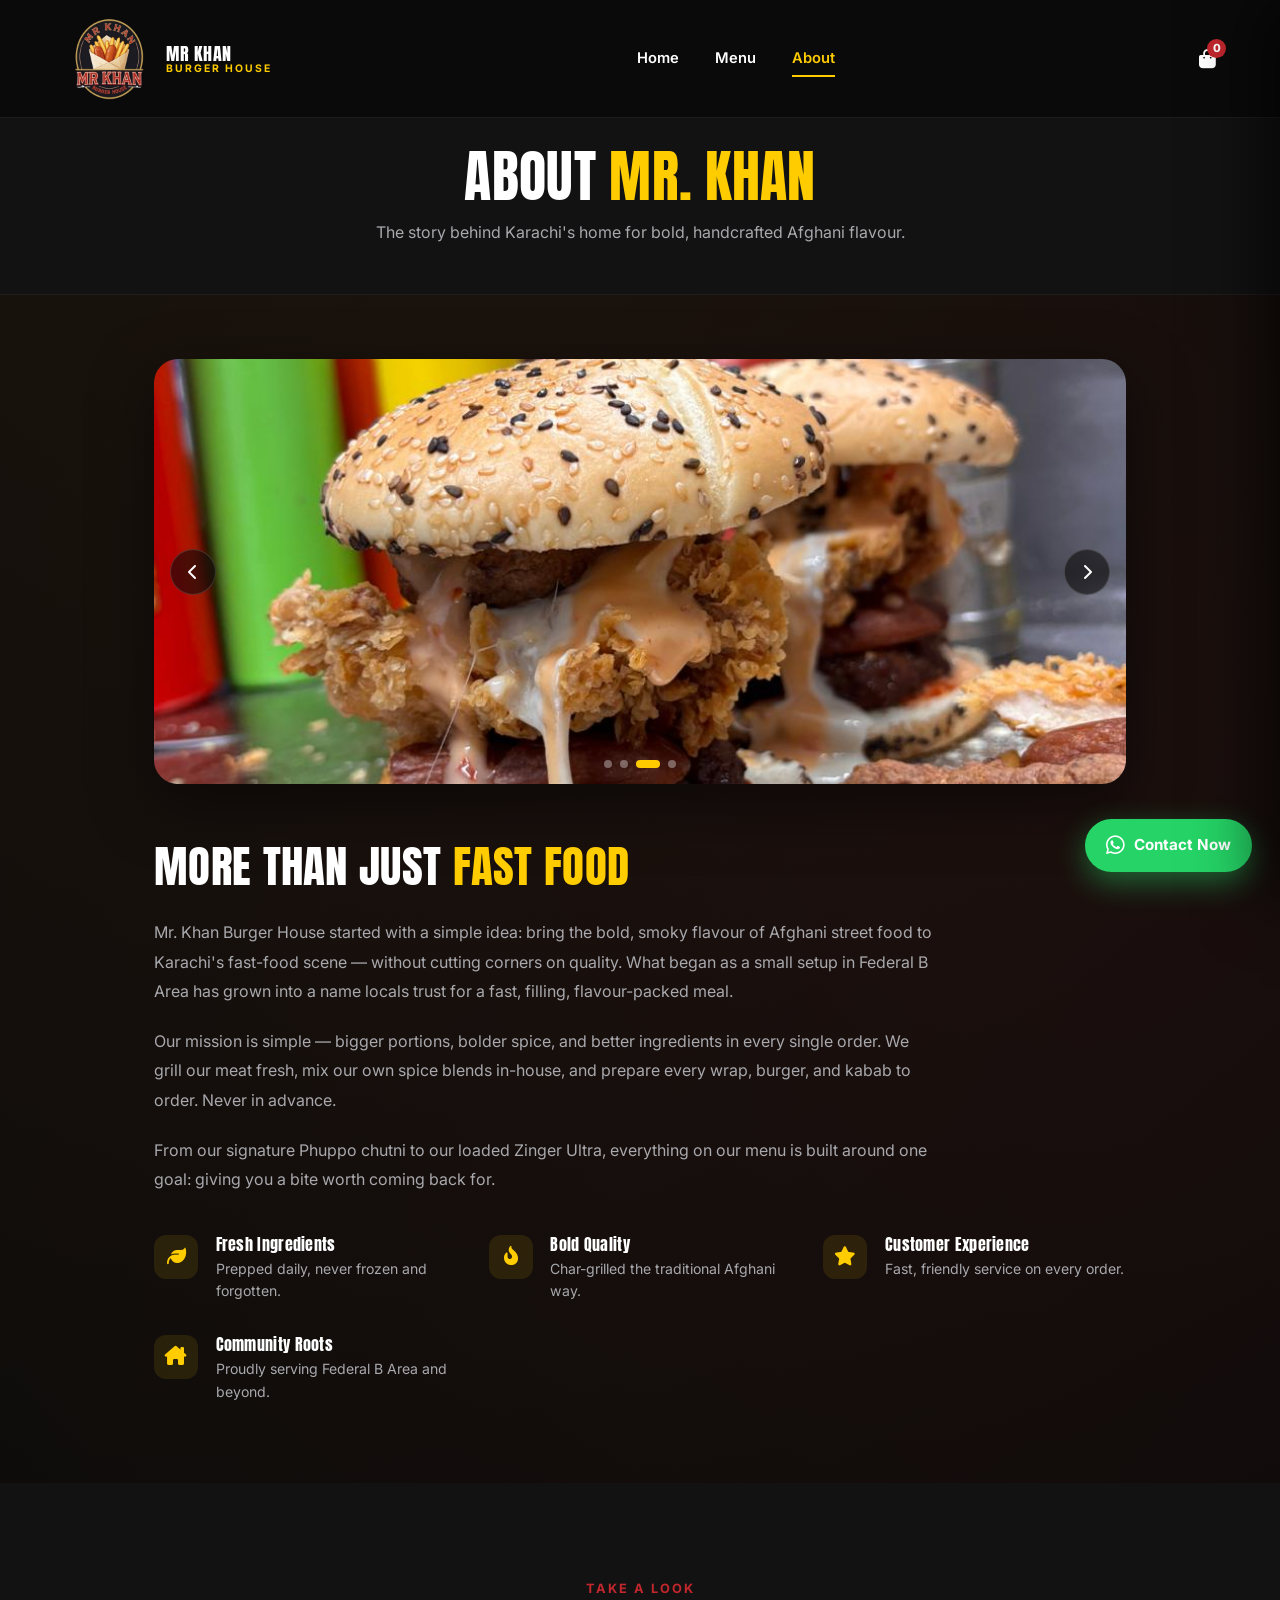
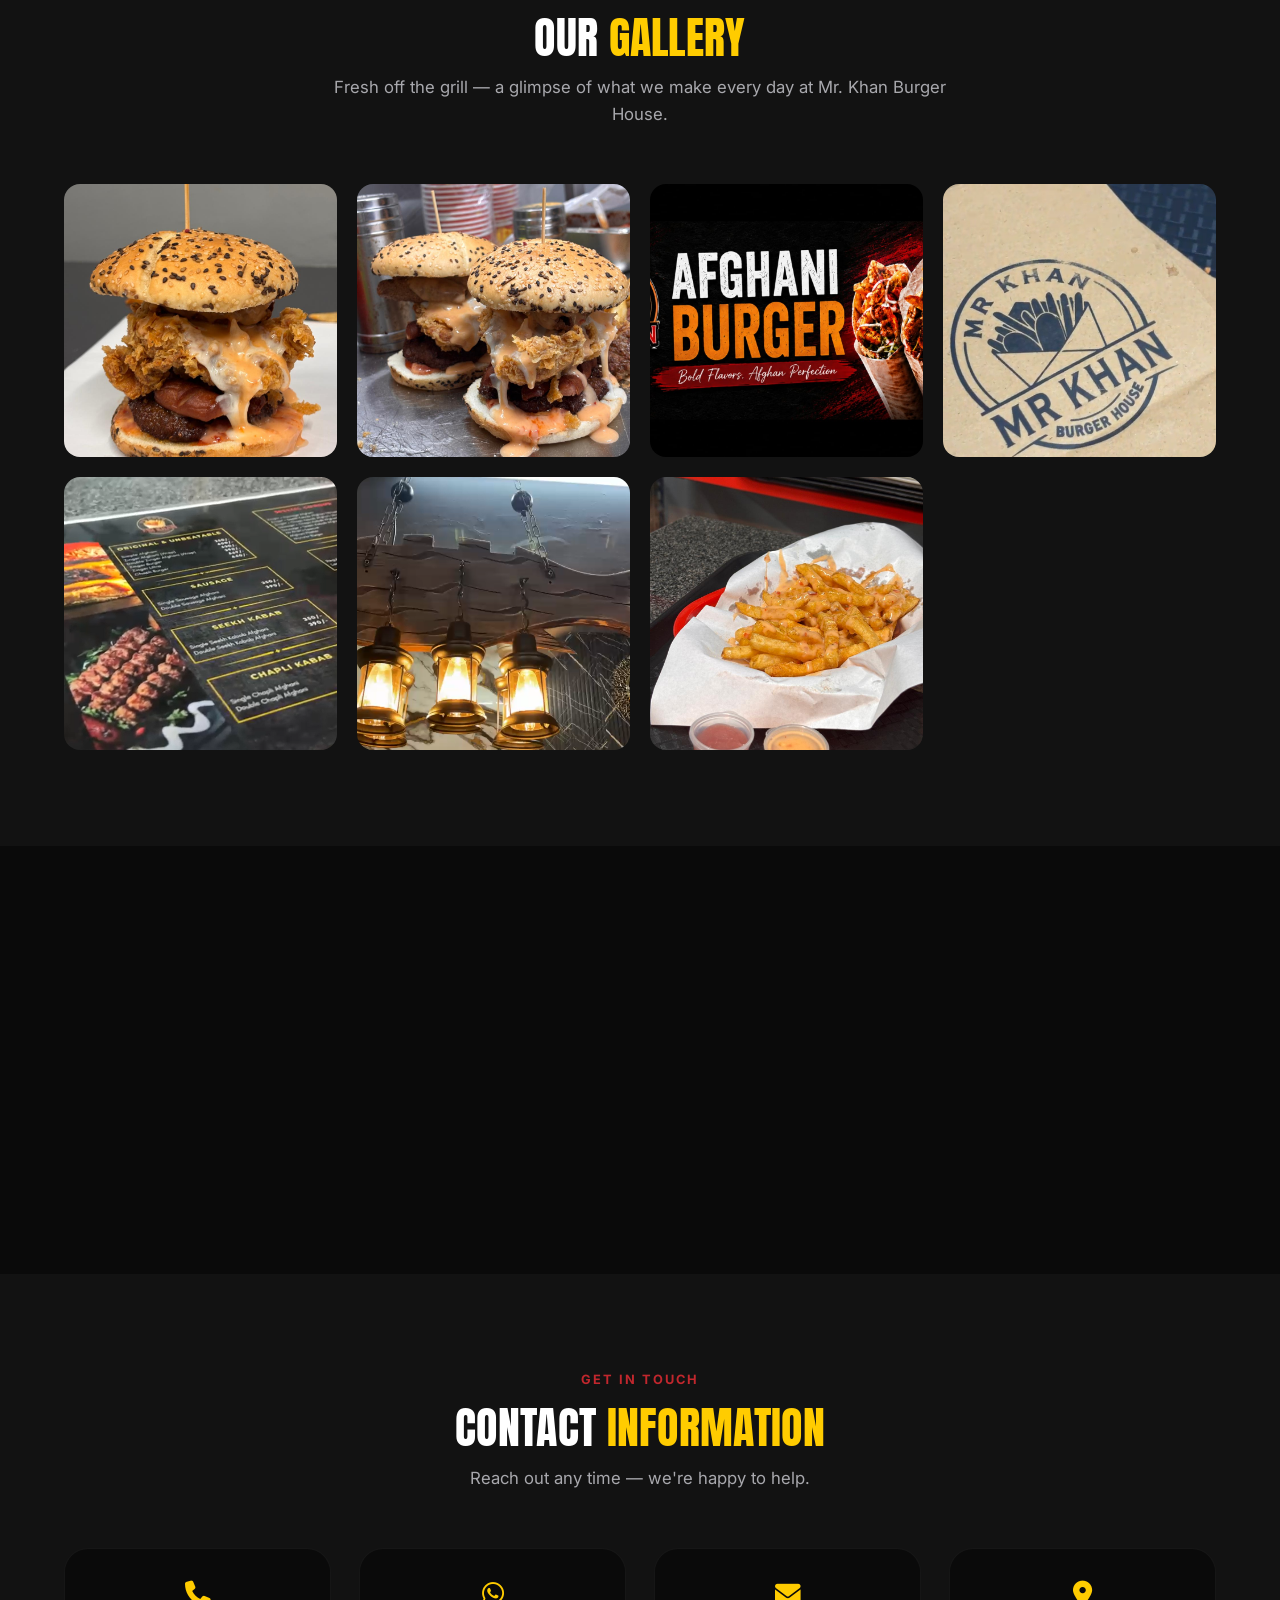
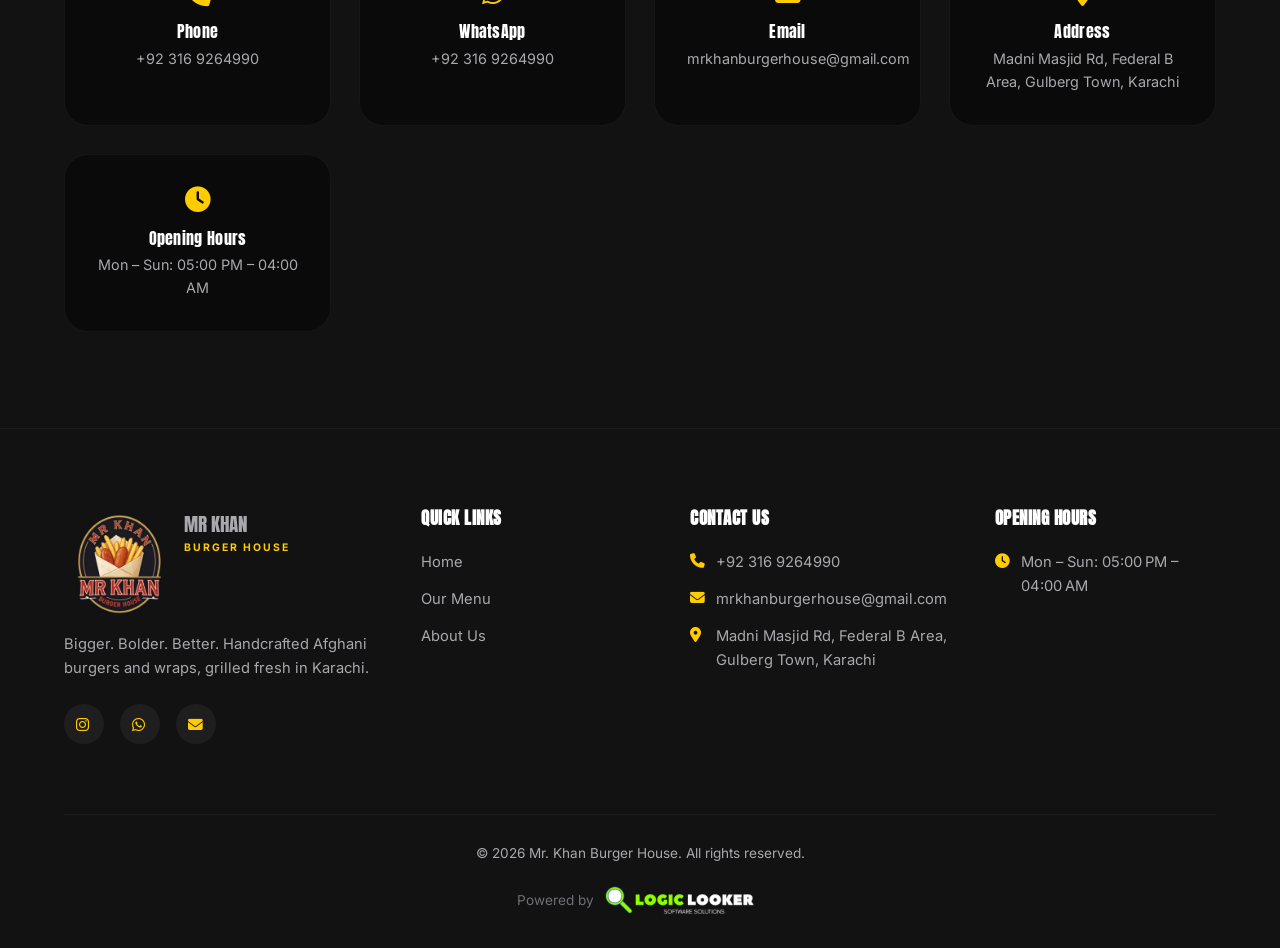
==== about.html @ 72c1619b "Add all project files" ====
<!DOCTYPE html>
<html lang="en">
<head>
<meta charset="UTF-8">
<meta name="viewport" content="width=device-width, initial-scale=1.0">
<title>About Us | Mr. Khan Burger House — Our Story, Karachi</title>
<meta name="description" content="Learn the story behind Mr. Khan Burger House in Federal B Area, Karachi — our mission, our commitment to fresh ingredients, and our approach to customer experience.">
<meta name="keywords" content="Mr Khan Burger House about, Karachi burger restaurant story, Federal B Area burger house, Afghani grill Karachi">
<link rel="canonical" href="https://mrkhanburgerhouse.com/about.html">

<meta property="og:type" content="website">
<meta property="og:title" content="About Us | Mr. Khan Burger House">
<meta property="og:description" content="Our story, our mission, and our commitment to fresh, bold Afghani flavour in Karachi.">
<meta property="og:image" content="https://mrkhanburgerhouse.com/assets/logos/mrkhan-logo.png">
<meta property="og:url" content="https://mrkhanburgerhouse.com/about.html">

<meta name="twitter:card" content="summary_large_image">
<meta name="twitter:title" content="About Us | Mr. Khan Burger House">
<meta name="twitter:description" content="Our story, our mission, and our commitment to fresh, bold Afghani flavour in Karachi.">
<meta name="twitter:image" content="https://mrkhanburgerhouse.com/assets/logos/mrkhan-logo.png">

<link rel="icon" type="image/png" href="assets/logos/mrkhan-logo.png">
<link rel="apple-touch-icon" href="assets/logos/mrkhan-logo.png">

<link rel="preconnect" href="https://fonts.googleapis.com">
<link href="https://fonts.googleapis.com/css2?family=Anton&family=Inter:wght@300;400;500;600;700;800;900&display=swap" rel="stylesheet">
<link rel="stylesheet" href="https://cdnjs.cloudflare.com/ajax/libs/font-awesome/6.4.0/css/all.min.css">
<link rel="stylesheet" href="res/mrkhan.css">

<script type="application/ld+json">
{
  "@context": "https://schema.org",
  "@type": "AboutPage",
  "name": "About Mr. Khan Burger House",
  "url": "https://mrkhanburgerhouse.com/about.html",
  "about": {
    "@type": "Restaurant",
    "name": "Mr. Khan Burger House",
    "telephone": "+92-316-9264990",
    "address": {
      "@type": "PostalAddress",
      "streetAddress": "Madni Masjid Rd, Federal B Area",
      "addressLocality": "Gulberg Town, Karachi",
      "addressCountry": "PK"
    }
  }
}
</script>
</head>
<body>
<a class="skip-link" href="#main">Skip to content</a>

<!-- ============================= Navigation ============================= -->
<nav id="navbar" aria-label="Primary">
  <a href="index.html" class="nav-brand">
    <img src="assets/logos/mrkhan-logo.png" alt="Mr. Khan Burger House logo">
    <span class="nav-brand-text">MR KHAN<span>BURGER HOUSE</span></span>
  </a>
  <div class="nav-links">
    <a href="index.html">Home</a>
    <a href="menu.html">Menu</a>
    <a href="about.html" class="active">About</a>
  </div>
  <div class="nav-actions">
    <button class="cart-btn" data-open-cart aria-label="View cart">
      <i class="fa-solid fa-bag-shopping" aria-hidden="true"></i>
      <span class="cart-count" id="cart-count">0</span>
    </button>
    <button class="mobile-toggle" aria-label="Open menu" aria-expanded="false">
      <i class="fa-solid fa-bars" aria-hidden="true"></i>
    </button>
  </div>
</nav>

<!-- Mobile Menu -->
<div class="mobile-overlay"></div>
<div class="mobile-menu" id="mobile-menu">
  <button class="mobile-menu-close" aria-label="Close menu"><i class="fa-solid fa-xmark"></i></button>
  <a href="index.html">Home</a>
  <a href="menu.html">Menu</a>
  <a href="about.html" class="active">About</a>
  <a href="https://wa.me/923169264990" target="_blank" rel="noopener">WhatsApp Us</a>
</div>

<main id="main">
  <!-- ============================= Page Hero ============================= -->
  <section class="page-hero">
    <h1 class="fade-up">About <span>Mr. Khan</span></h1>
    <p class="fade-up">The story behind Karachi's home for bold, handcrafted Afghani flavour.</p>
  </section>

  <!-- ============================= About Story ============================= -->
  <section class="about-story-new">

    <!-- Slideshow -->
    <div class="about-slideshow fade-up" id="about-slideshow">
      <div class="slideshow-track" id="slideshow-track">
        <div class="slide active">
          <img src="assets/slideshow/slide-1.jpeg" alt="Mr. Khan Burger House ambience" loading="eager">
        </div>
        <div class="slide">
          <img src="assets/slideshow/slide-2.jpeg" alt="Signature monster burger" loading="lazy">
        </div>

        <div class="slide">
          <img src="assets/slideshow/slide-4.jpeg" alt="Grilled burgers ready to serve" loading="lazy">
        </div>
        <div class="slide">
          <img src="assets/slideshow/fries.jpg" alt="Golden crispy fries" loading="lazy">
        </div>
      </div>
      <button class="slide-btn slide-prev" id="slide-prev" aria-label="Previous slide">
        <i class="fa-solid fa-chevron-left"></i>
      </button>
      <button class="slide-btn slide-next" id="slide-next" aria-label="Next slide">
        <i class="fa-solid fa-chevron-right"></i>
      </button>
      <div class="slide-dots" id="slide-dots">
        <button class="slide-dot active" data-index="0" aria-label="Slide 1"></button>
        <button class="slide-dot" data-index="1" aria-label="Slide 2"></button>
        <button class="slide-dot" data-index="2" aria-label="Slide 3"></button>
        <button class="slide-dot" data-index="3" aria-label="Slide 4"></button>
      </div>
    </div>

    <!-- Text content below slideshow -->
    <div class="about-content-below fade-up">
      <h2>More Than Just <span>Fast Food</span></h2>
      <p>Mr. Khan Burger House started with a simple idea: bring the bold, smoky flavour of Afghani street food to Karachi's fast-food scene — without cutting corners on quality. What began as a small setup in Federal B Area has grown into a name locals trust for a fast, filling, flavour-packed meal.</p>
      <p>Our mission is simple — bigger portions, bolder spice, and better ingredients in every single order. We grill our meat fresh, mix our own spice blends in-house, and prepare every wrap, burger, and kabab to order. Never in advance.</p>
      <p>From our signature Phuppo chutni to our loaded Zinger Ultra, everything on our menu is built around one goal: giving you a bite worth coming back for.</p>

      <div class="values-grid">
        <div class="value-item">
          <div class="value-icon"><i class="fa-solid fa-leaf" aria-hidden="true"></i></div>
          <div>
            <h4>Fresh Ingredients</h4>
            <p>Prepped daily, never frozen and forgotten.</p>
          </div>
        </div>
        <div class="value-item">
          <div class="value-icon"><i class="fa-solid fa-fire-flame-curved" aria-hidden="true"></i></div>
          <div>
            <h4>Bold Quality</h4>
            <p>Char-grilled the traditional Afghani way.</p>
          </div>
        </div>
        <div class="value-item">
          <div class="value-icon"><i class="fa-solid fa-star" aria-hidden="true"></i></div>
          <div>
            <h4>Customer Experience</h4>
            <p>Fast, friendly service on every order.</p>
          </div>
        </div>
        <div class="value-item">
          <div class="value-icon"><i class="fa-solid fa-house-chimney" aria-hidden="true"></i></div>
          <div>
            <h4>Community Roots</h4>
            <p>Proudly serving Federal B Area and beyond.</p>
          </div>
        </div>
      </div>
    </div>
  </section>

  <!-- ============================= Gallery ============================= -->
  <section class="gallery-section section" id="gallery">
    <div class="section-header fade-up">
      <span class="section-eyebrow">Take a Look</span>
      <h2>Our <span>Gallery</span></h2>
      <p>Fresh off the grill — a glimpse of what we make every day at Mr. Khan Burger House.</p>
    </div>
    <div class="gallery-grid fade-up">
      <div class="gallery-item">
        <img src="assets/gallery/one-monster-burger.jpeg" alt="Mr. Khan signature monster burger" loading="lazy">
        <div class="gallery-overlay"><span>Monster Burger</span></div>
      </div>

      <div class="gallery-item">
        <img src="assets/gallery/2-two-monster-burger.jpeg" alt="Grilled burgers fresh off the flame" loading="lazy">
        <div class="gallery-overlay"><span>Fresh Off the Grill</span></div>
      </div>
      <div class="gallery-item">
        <img src="assets/gallery/bg.jpeg" alt="Mr. Khan Burger House restaurant" loading="lazy">
        <div class="gallery-overlay"><span>Our Place</span></div>
      </div>
      <div class="gallery-item">
        <img src="assets/gallery/feel/logo.png" alt="Mr. Khan Burger House logo" loading="lazy">
        <div class="gallery-overlay"><span>Our Logo</span></div>
      </div>
      <div class="gallery-item">
        <img src="assets/gallery/feel/menu.png" alt="Restaurant Menu" loading="lazy">
        <div class="gallery-overlay"><span>Menu</span></div>
      </div>
      <div class="gallery-item">
        <img src="assets/gallery/feel/fish.png" alt="Restaurant Decoration" loading="lazy">
        <div class="gallery-overlay"><span>Decoration</span></div>
      </div>
      <div class="gallery-item">
        <img src="assets/gallery/fries.jpg" alt="Golden Crispy Fries" loading="lazy">
        <div class="gallery-overlay"><span>Fries</span></div>
      </div>
    </div>
  </section>

  <!-- ============================= Map ============================= -->
  <section class="map-section">
    <iframe class="map-embed" title="Mr. Khan Burger House location on Google Maps"
      src="https://www.google.com/maps?q=Madni+Masjid+Rd,+Federal+B+Area,+Gulberg+Town,+Karachi,+Pakistan&output=embed"
      loading="lazy" referrerpolicy="no-referrer-when-downgrade"></iframe>
  </section>

  <!-- ============================= Contact Strip ============================= -->
  <section class="contact-strip section" id="contact-info">
    <div class="section-header fade-up">
      <span class="section-eyebrow">Get In Touch</span>
      <h2>Contact <span>Information</span></h2>
      <p>Reach out any time — we're happy to help.</p>
    </div>
    <div class="contact-grid fade-up">
      <a href="tel:+923169264990" class="contact-card">
        <i class="fa-solid fa-phone" aria-hidden="true"></i>
        <h4>Phone</h4>
        <p>+92 316 9264990</p>
      </a>
      <a href="https://wa.me/923169264990" target="_blank" rel="noopener" class="contact-card">
        <i class="fa-brands fa-whatsapp" aria-hidden="true"></i>
        <h4>WhatsApp</h4>
        <p>+92 316 9264990</p>
      </a>
      <a href="mailto:mrkhanburgerhouse@gmail.com" class="contact-card">
        <i class="fa-solid fa-envelope" aria-hidden="true"></i>
        <h4>Email</h4>
        <p>mrkhanburgerhouse@gmail.com</p>
      </a>
      <a href="https://maps.app.goo.gl/6B8CQmkVMCNz8GJJA" target="_blank" rel="noopener" class="contact-card">
        <i class="fa-solid fa-location-dot" aria-hidden="true"></i>
        <h4>Address</h4>
        <p>Madni Masjid Rd, Federal B Area, Gulberg Town, Karachi</p>
      </a>
      <div class="contact-card">
        <i class="fa-solid fa-clock" aria-hidden="true"></i>
        <h4>Opening Hours</h4>
        <p>Mon – Sun: 05:00 PM – 04:00 AM</p>
      </div>
    </div>
  </section>
</main>

<!-- ============================= Footer ============================= -->
<footer>
  <div class="footer-grid">
    <div class="footer-col">
      <a href="index.html" class="footer-brand">
        <img src="assets/logos/mrkhan-logo.png" alt="Mr. Khan Burger House logo">
        <span class="footer-brand-text">MR KHAN<span>BURGER HOUSE</span></span>
      </a>
      <p style="margin-bottom:1.25rem;">Bigger. Bolder. Better. Handcrafted Afghani burgers and wraps, grilled fresh in Karachi.</p>
      <div class="social-links">
        <a href="https://www.instagram.com/mrkhanburgerhouse/" target="_blank" rel="noopener" aria-label="Instagram"><i class="fa-brands fa-instagram" aria-hidden="true"></i></a>
        <a href="https://wa.me/923169264990" target="_blank" rel="noopener" aria-label="WhatsApp"><i class="fa-brands fa-whatsapp" aria-hidden="true"></i></a>
        <a href="mailto:mrkhanburgerhouse@gmail.com" aria-label="Email"><i class="fa-solid fa-envelope" aria-hidden="true"></i></a>
      </div>
    </div>
    <div class="footer-col">
      <h4>Quick Links</h4>
      <a href="index.html">Home</a>
      <a href="menu.html">Our Menu</a>
      <a href="about.html">About Us</a>
    </div>
    <div class="footer-col">
      <h4>Contact Us</h4>
      <a href="tel:+923169264990"><i class="fa-solid fa-phone" aria-hidden="true"></i> +92 316 9264990</a>
      <a href="mailto:mrkhanburgerhouse@gmail.com"><i class="fa-solid fa-envelope" aria-hidden="true"></i> mrkhanburgerhouse@gmail.com</a>
      <a href="https://maps.app.goo.gl/6B8CQmkVMCNz8GJJA" target="_blank" rel="noopener"><i class="fa-solid fa-location-dot" aria-hidden="true"></i> Madni Masjid Rd, Federal B Area, Gulberg Town, Karachi</a>
    </div>
    <div class="footer-col">
      <h4>Opening Hours</h4>
      <p><i class="fa-solid fa-clock" aria-hidden="true"></i> Mon – Sun: 05:00 PM – 04:00 AM</p>
    </div>
  </div>
  <div class="footer-bottom">
    <p>&copy; 2026 Mr. Khan Burger House. All rights reserved.</p>
    <a href="https://logiclooker.com" target="_blank" rel="noopener" class="footer-powered">
      Powered by <img src="assets/logos/logo.png" alt="VisionXSystems logo">
    </a>
  </div>
</footer>

<!-- Floating WhatsApp Button -->
<a href="https://wa.me/923169264990" target="_blank" rel="noopener" class="whatsapp-float" aria-label="Contact us on WhatsApp">
  <i class="fa-brands fa-whatsapp" aria-hidden="true"></i> <span>Contact Now</span>
</a>

<!-- Toast Container -->
<div class="toast-container" id="toast-container"></div>

<!-- ============================= Cart Sidebar ============================= -->
<div class="cart-overlay" id="cart-overlay" data-cart-overlay></div>
<div class="cart-sidebar" id="cart-sidebar" role="dialog" aria-label="Shopping cart">
  <div class="cart-header">
    <h2><i class="fa-solid fa-bag-shopping" aria-hidden="true"></i> Your Cart</h2>
    <button class="cart-close" data-close-cart aria-label="Close cart"><i class="fa-solid fa-xmark"></i></button>
  </div>
  <div class="cart-items" id="cart-items-list">
    <div class="cart-empty">
      <i class="fa-solid fa-bag-shopping" aria-hidden="true"></i>
      <p>Your cart is empty</p>
      <p style="font-size:0.85rem;">Add items from the menu to get started.</p>
      <a href="menu.html" class="btn btn-primary btn-sm" style="margin-top:0.5rem;">Browse Menu</a>
    </div>
  </div>
  <div class="cart-footer" id="cart-footer" style="display:none;">
    <div class="cart-subtotal">
      <span>Subtotal</span>
      <span class="total-price" id="cart-total">Rs 0</span>
    </div>
    <button class="checkout-btn" data-open-checkout>
      <i class="fa-solid fa-lock" aria-hidden="true"></i> Proceed to Checkout
    </button>
    <button class="clear-cart" data-clear-cart>Clear Cart</button>
  </div>
</div>

<!-- ============================= Checkout Modal ============================= -->
<div class="checkout-overlay" id="checkout-overlay">
  <div class="checkout-modal" id="checkout-modal" role="dialog" aria-label="Checkout">
    <div id="checkout-form-view">
      <div class="checkout-modal-header">
        <h2><i class="fa-solid fa-receipt" aria-hidden="true"></i> Complete Your Order</h2>
        <button class="modal-close" data-close-checkout aria-label="Close"><i class="fa-solid fa-xmark"></i></button>
      </div>
      <div class="checkout-body">
        <p class="checkout-section-title"><i class="fa-solid fa-bag-shopping" aria-hidden="true"></i> Order Summary</p>
        <div class="order-summary-box" id="checkout-summary-items"></div>

        <p class="checkout-section-title"><i class="fa-solid fa-location-dot" aria-hidden="true"></i> Delivery Details</p>
        <div class="form-row">
          <div class="form-group">
            <label for="co-name">Full Name *</label>
            <input type="text" id="co-name" placeholder="Ahmed Khan" autocomplete="name">
          </div>
          <div class="form-group">
            <label for="co-phone">Phone Number *</label>
            <input type="tel" id="co-phone" placeholder="+92 300 0000000" autocomplete="tel">
          </div>
        </div>
        <div class="form-group">
          <label for="co-address">Street Address *</label>
          <input type="text" id="co-address" placeholder="House #, Street, Area" autocomplete="street-address">
        </div>
        <div class="form-group">
          <label for="co-city">City</label>
          <input type="text" id="co-city" value="Karachi" disabled>
          <span class="field-hint">We currently deliver within Karachi only.</span>
        </div>
        <div class="form-group">
          <label for="co-notes">Delivery Notes (optional)</label>
          <textarea id="co-notes" placeholder="Special instructions, landmarks, gate code..."></textarea>
        </div>

        <p class="checkout-section-title"><i class="fa-solid fa-wallet" aria-hidden="true"></i> Payment Method</p>
        <div class="payment-note">
          <i class="fa-solid fa-money-bill-wave" aria-hidden="true"></i> Cash on Delivery — the only payment method available right now.
        </div>

        <button class="place-order-btn" style="margin-top:1.5rem;" data-place-order>
          <i class="fa-brands fa-whatsapp" aria-hidden="true"></i> Send Order via WhatsApp
        </button>
      </div>
    </div>

    <div class="confirm-screen" id="checkout-confirm-view">
      <div class="confirm-checkmark"><i class="fa-solid fa-check" aria-hidden="true"></i></div>
      <h2>Order Sent! 🎉</h2>
      <p>Your order details have been opened in WhatsApp.<br>Just hit send and we'll get it ready for you.</p>
      <div class="confirm-details" id="confirm-details-box"></div>
      <button class="done-btn btn btn-primary btn-block" id="checkout-done-btn">
        <i class="fa-solid fa-house" aria-hidden="true"></i> Back to Menu
      </button>
    </div>
  </div>
</div>

<!-- ============================= Lightbox ============================= -->
<div class="lightbox" id="lightbox" role="dialog" aria-label="Image viewer">
  <button class="lightbox-close" id="lightbox-close" aria-label="Close image viewer"><i class="fa-solid fa-xmark"></i></button>
  <button class="lightbox-prev" id="lightbox-prev" aria-label="Previous image"><i class="fa-solid fa-chevron-left"></i></button>
  <div>
    <img id="lightbox-img" src="" alt="">
    <p class="lightbox-caption" id="lightbox-caption"></p>
  </div>
  <button class="lightbox-next" id="lightbox-next" aria-label="Next image"><i class="fa-solid fa-chevron-right"></i></button>
</div>

<script src="res/mrkhan.js"></script>
</body>
</html>
---- res/mrkhan.css ----
/* =========================================================================
   MR. KHAN BURGER HOUSE — Stylesheet
   res/mrkhan.css
   Table of contents:
     1. CSS Variables & Reset
     2. Base / Typography
     3. Utility Classes
     4. Navigation
     5. Floating WhatsApp Button
     6. Hero
     7. Section Header / Buttons
     8. Speciality Cards
     9. Why Choose Us
     10. Testimonials Slider
     11. CTA Banner
     12. Menu Page (search, categories, food cards)
     13. Cart Sidebar
     14. Checkout Modal
     15. About Page (story, gallery, lightbox, map, contact)
     16. Footer
     17. Toast Notifications
     18. Animations
     19. Responsive
   ========================================================================= */

/* -------------------------------------------------------------------------
   1. CSS Variables & Reset
   ------------------------------------------------------------------------- */
:root {
  /* Brand palette — pulled from the Mr. Khan logo (black / gold / red) */
  --primary: #ffcc00;
  /* warm gold */
  --primary-hover: #e6b800;
  --accent: #c1272d;
  /* signature red */
  --accent-hover: #9f1f24;
  --whatsapp: #25D366;
  --whatsapp-hover: #1ebe5a;

  --bg: #0a0a0a;
  --surface: #121212;
  --surface-2: #171717;
  --surface-hover: #1e1e1e;
  --border: rgba(255, 255, 255, 0.08);
  --border-soft: rgba(255, 255, 255, 0.05);

  --text: #ffffff;
  --text-muted: #a8a8ad;
  --text-faint: #6f6f75;

  --radius-sm: 10px;
  --radius-md: 16px;
  --radius-lg: 24px;
  --radius-pill: 999px;

  --shadow-md: 0 20px 40px rgba(0, 0, 0, 0.45);
  --shadow-lg: 0 30px 70px rgba(0, 0, 0, 0.6);

  --ease: cubic-bezier(0.16, 1, 0.3, 1);
  --font-display: 'Anton', 'Inter', sans-serif;
  --font-body: 'Inter', system-ui, -apple-system, sans-serif;
}

* {
  margin: 0;
  padding: 0;
  box-sizing: border-box;
}

html {
  scroll-behavior: smooth;
}

body {
  font-family: var(--font-body);
  background-color: var(--bg);
  color: var(--text);
  line-height: 1.6;
  overflow-x: hidden;
  background-image:
    radial-gradient(circle at 15% 0%, rgba(240, 165, 44, 0.06), transparent 45%),
    radial-gradient(circle at 85% 20%, rgba(193, 39, 45, 0.07), transparent 40%);
}

img {
  max-width: 100%;
  display: block;
}

a {
  color: inherit;
}

button,
input,
select,
textarea {
  font-family: inherit;
}

:focus-visible {
  outline: 2px solid var(--primary);
  outline-offset: 3px;
}

/* -------------------------------------------------------------------------
   2. Base / Typography
   ------------------------------------------------------------------------- */
h1,
h2,
h3,
h4 {
  font-family: var(--font-display);
  font-weight: 400;
  letter-spacing: 0.3px;
  line-height: 1.15;
}

p {
  color: var(--text-muted);
}

.text-primary {
  color: var(--primary);
}

.text-accent {
  color: var(--accent);
}

/* -------------------------------------------------------------------------
   3. Utility Classes
   ------------------------------------------------------------------------- */
.container {
  max-width: 1280px;
  margin: 0 auto;
  padding: 0 5%;
}

.section {
  padding: 6rem 5%;
}

.section-tight {
  padding: 4rem 5%;
}

.visually-hidden {
  position: absolute;
  width: 1px;
  height: 1px;
  padding: 0;
  margin: -1px;
  overflow: hidden;
  clip: rect(0, 0, 0, 0);
  white-space: nowrap;
  border: 0;
}

.skip-link {
  position: absolute;
  left: -999px;
  top: 0;
  background: var(--primary);
  color: #000;
  padding: 0.75rem 1.25rem;
  z-index: 5000;
  border-radius: 0 0 10px 0;
  font-weight: 700;
}

.skip-link:focus {
  left: 0;
}

.fade-up {
  opacity: 0;
  transform: translateY(40px);
  transition: opacity 0.8s var(--ease), transform 0.8s var(--ease);
}

.fade-up.visible {
  opacity: 1;
  transform: translateY(0);
}

.btn {
  padding: 1rem 2rem;
  border-radius: var(--radius-pill);
  font-weight: 700;
  font-size: 1rem;
  cursor: pointer;
  border: none;
  transition: all 0.3s ease;
  text-decoration: none;
  display: inline-flex;
  align-items: center;
  justify-content: center;
  gap: 0.6rem;
}

.btn-primary {
  background: var(--primary);
  color: #0a0a0a;
}

.btn-primary:hover {
  background: var(--primary-hover);
  transform: translateY(-3px);
  box-shadow: 0 10px 25px rgba(255, 204, 0, 0.3);
}

.btn-accent {
  background: var(--accent);
  color: #fff;
}

.btn-accent:hover {
  background: var(--accent-hover);
  transform: translateY(-3px);
  box-shadow: 0 10px 25px rgba(193, 39, 45, 0.35);
}

.btn-outline {
  background: transparent;
  color: var(--text);
  border: 1px solid rgba(255, 255, 255, 0.2);
}

.btn-outline:hover {
  background: rgba(255, 255, 255, 0.1);
  border-color: var(--text);
}

.btn-whatsapp {
  background: var(--whatsapp);
  color: #fff;
}

.btn-whatsapp:hover {
  background: var(--whatsapp-hover);
  transform: translateY(-3px);
  box-shadow: 0 10px 25px rgba(37, 211, 102, 0.35);
}

.btn-block {
  width: 100%;
}

.btn-sm {
  padding: 0.65rem 1.3rem;
  font-size: 0.9rem;
}

/* -------------------------------------------------------------------------
   4. Navigation
   ------------------------------------------------------------------------- */
nav {
  position: fixed;
  top: 0;
  width: 100%;
  padding: 0.85rem 5%;
  display: flex;
  justify-content: space-between;
  align-items: center;
  background: rgba(10, 10, 10, 0.92);
  backdrop-filter: blur(12px);
  z-index: 1000;
  border-bottom: 1px solid var(--border);
  transition: all 0.3s ease;
}

.nav-brand {
  display: flex;
  align-items: center;
  gap: 0.75rem;
  text-decoration: none;
}

.nav-brand img {
  height: 90px;
  width: 90px;
  border-radius: 50%;
  object-fit: contain;
}

.nav-brand-text {
  font-family: var(--font-display);
  font-size: 1.15rem;
  letter-spacing: 0.5px;
  line-height: 1.1;
}

.nav-brand-text span {
  display: block;
  color: var(--primary);
  font-size: 0.65rem;
  letter-spacing: 2px;
  font-family: var(--font-body);
  font-weight: 700;
}

.nav-links {
  display: flex;
  gap: 2.25rem;
  align-items: center;
}

.nav-links a {
  color: var(--text);
  text-decoration: none;
  font-weight: 600;
  font-size: 0.92rem;
  transition: color 0.3s;
  position: relative;
  padding: 0.3rem 0;
}

.nav-links a::after {
  content: '';
  position: absolute;
  left: 0;
  bottom: -2px;
  width: 0;
  height: 2px;
  background: var(--primary);
  transition: width 0.3s var(--ease);
}

.nav-links a:hover {
  color: var(--primary);
}

.nav-links a:hover::after,
.nav-links a.active::after {
  width: 100%;
}

.nav-links a.active {
  color: var(--primary);
}

.nav-actions {
  display: flex;
  align-items: center;
  gap: 1.1rem;
}

.cart-btn {
  position: relative;
  background: transparent;
  border: none;
  color: var(--text);
  font-size: 1.2rem;
  cursor: pointer;
  transition: transform 0.2s;
}

.cart-btn:hover {
  transform: scale(1.1);
  color: var(--primary);
}

.cart-count {
  position: absolute;
  top: -8px;
  right: -10px;
  background: var(--accent);
  color: #fff;
  font-size: 0.7rem;
  font-weight: 800;
  width: 19px;
  height: 19px;
  border-radius: 50%;
  display: flex;
  justify-content: center;
  align-items: center;
  transition: transform 0.3s;
}

.mobile-toggle {
  display: none;
  background: transparent;
  border: none;
  color: var(--text);
  font-size: 1.4rem;
  cursor: pointer;
}

.mobile-menu {
  position: fixed;
  top: 0;
  right: 0;
  width: 78%;
  max-width: 320px;
  height: 100vh;
  background: #0d0d0d;
  border-left: 1px solid var(--border);
  z-index: 1500;
  transform: translateX(100%);
  transition: transform 0.4s var(--ease);
  padding: 6rem 2rem 2rem;
  display: flex;
  flex-direction: column;
  gap: 1.75rem;
}

.mobile-menu.open {
  transform: translateX(0);
}

.mobile-menu a {
  color: var(--text);
  text-decoration: none;
  font-size: 1.2rem;
  font-weight: 700;
  font-family: var(--font-display);
  letter-spacing: 0.5px;
}

.mobile-menu a.active {
  color: var(--primary);
}

.mobile-menu-close {
  position: absolute;
  top: 1.5rem;
  right: 1.5rem;
  background: rgba(255, 255, 255, 0.06);
  border: none;
  color: var(--text);
  width: 38px;
  height: 38px;
  border-radius: 50%;
  font-size: 1.1rem;
  cursor: pointer;
}

.mobile-overlay {
  position: fixed;
  inset: 0;
  background: rgba(0, 0, 0, 0.6);
  z-index: 1499;
  opacity: 0;
  pointer-events: none;
  transition: opacity 0.35s ease;
}

.mobile-overlay.open {
  opacity: 1;
  pointer-events: all;
}

/* -------------------------------------------------------------------------
   5. Floating WhatsApp Button
   ------------------------------------------------------------------------- */
.whatsapp-float {
  position: fixed;
  bottom: 1.75rem;
  right: 1.75rem;
  z-index: 1600;
  display: flex;
  align-items: center;
  gap: 0.6rem;
  background: var(--whatsapp);
  color: #fff;
  text-decoration: none;
  padding: 0.9rem 1.3rem;
  border-radius: var(--radius-pill);
  font-weight: 700;
  font-size: 0.95rem;
  box-shadow: 0 10px 30px rgba(37, 211, 102, 0.45);
  transition: transform 0.3s var(--ease), box-shadow 0.3s var(--ease), background 0.3s;
  animation: wa-pulse 2.6s ease-in-out infinite;
}

.whatsapp-float i {
  font-size: 1.35rem;
}

.whatsapp-float:hover {
  transform: translateY(-4px) scale(1.04);
  background: var(--whatsapp-hover);
  box-shadow: 0 16px 40px rgba(37, 211, 102, 0.55);
}

@keyframes wa-pulse {

  0%,
  100% {
    box-shadow: 0 10px 30px rgba(37, 211, 102, 0.45);
  }

  50% {
    box-shadow: 0 10px 30px rgba(37, 211, 102, 0.75), 0 0 0 8px rgba(37, 211, 102, 0.08);
  }
}

/* -------------------------------------------------------------------------
   6. Hero
   ------------------------------------------------------------------------- */
.hero {
  min-height: 100vh;
  display: flex;
  align-items: center;
  padding: 7rem 5% 3rem;
  gap: 4rem;
  position: relative;
  overflow: hidden;
}

.hero::before {
  content: '';
  position: absolute;
  top: -20%;
  right: -10%;
  width: 60%;
  height: 140%;
  background: radial-gradient(circle, rgba(255, 204, 0, 0.08), transparent 65%);
  pointer-events: none;
  z-index: 1;
}

/* Hero background video */
.hero-video {
  position: absolute;
  inset: 0;
  width: 100%;
  height: 100%;
  object-fit: cover;
  z-index: 0;
  opacity: 1;
  /* filter: brightness(0.55) saturate(0.7); */
  pointer-events: none;
}

/* Dark overlay on top of the video */
.hero-video-overlay {
  position: absolute;
  inset: 0;
  background: linear-gradient(
    135deg,
    rgba(5, 5, 5, 0.82) 0%,
    rgba(10, 10, 10, 0.60) 50%,
    rgba(5, 5, 5, 0.75) 100%
  );
  z-index: 0;
  pointer-events: none;
}


.hero-eyebrow {
  display: inline-flex;
  align-items: center;
  gap: 0.5rem;
  background: rgba(255, 204, 0, 0.1);
  border: 1px solid rgba(255, 204, 0, 0.3);
  color: var(--primary);
  padding: 0.5rem 1.1rem;
  border-radius: var(--radius-pill);
  font-size: 0.8rem;
  font-weight: 700;
  letter-spacing: 1.5px;
  text-transform: uppercase;
  margin-bottom: 1.5rem;
}

.hero-content {
  flex: 1;
  position: relative;
  z-index: 1;
}

.hero-content h1 {
  font-size: clamp(2.8rem, 6vw, 5rem);
  line-height: 1.05;
  margin-bottom: 1.5rem;
  text-transform: uppercase;
}

.hero-content h1 span {
  color: var(--primary);
}

.hero-content h1 .accent-word {
  color: var(--accent);
}

.hero-content p {
  font-size: 1.15rem;
  color: var(--text-muted);
  margin-bottom: 2.5rem;
  max-width: 500px;
  line-height: 1.75;
}

.hero-ctas {
  display: flex;
  flex-wrap: wrap;
  gap: 1rem;
}

.hero-image {
  flex: 1;
  display: flex;
  justify-content: center;
  position: relative;
  z-index: 1;
}

.hero-image .img-frame {
  position: relative;
  width: 100%;
  max-width: 540px;
}

.hero-image img {
  width: 100%;
  aspect-ratio: 1/1;
  object-fit: cover;
  border-radius: 50%;
  border: 6px solid rgba(255, 204, 0, 0.15);
  filter: drop-shadow(0 30px 50px rgba(0, 0, 0, 0.8));
  animation: float 6s ease-in-out infinite;
}

.hero-badge {
  position: absolute;
  bottom: 6%;
  left: -6%;
  background: var(--accent);
  color: #fff;
  padding: 1rem 1.3rem;
  border-radius: var(--radius-md);
  box-shadow: var(--shadow-md);
  text-align: center;
  line-height: 1.1;
}

.hero-badge strong {
  display: block;
  font-family: var(--font-display);
  font-size: 1.5rem;
}

.hero-badge span {
  font-size: 0.7rem;
  text-transform: uppercase;
  letter-spacing: 1px;
  opacity: 0.85;
}

@keyframes float {
  0% {
    transform: translateY(0) rotate(0deg);
  }

  50% {
    transform: translateY(-22px) rotate(1.5deg);
  }

  100% {
    transform: translateY(0) rotate(0deg);
  }
}

/* -------------------------------------------------------------------------
   7. Section Header
   ------------------------------------------------------------------------- */
.section-header {
  text-align: center;
  margin-bottom: 3.5rem;
  max-width: 640px;
  margin-left: auto;
  margin-right: auto;
}

.section-eyebrow {
  color: var(--accent);
  font-weight: 700;
  letter-spacing: 2px;
  text-transform: uppercase;
  font-size: 0.8rem;
  display: block;
  margin-bottom: 0.75rem;
}

.section-header h2 {
  font-size: clamp(2rem, 4vw, 2.75rem);
  margin-bottom: 0.75rem;
  text-transform: uppercase;
}

.section-header h2 span {
  color: var(--primary);
}

.section-header p {
  font-size: 1.05rem;
}

/* -------------------------------------------------------------------------
   8. Speciality Cards
   ------------------------------------------------------------------------- */
.speciality {
  background: var(--surface);
}

.speciality-grid {
  display: grid;
  grid-template-columns: repeat(auto-fit, minmax(280px, 1fr));
  gap: 2rem;
}

.speciality-card {
  background: var(--bg);
  border-radius: var(--radius-lg);
  overflow: hidden;
  border: 1px solid var(--border-soft);
  transition: all 0.4s var(--ease);
}

.speciality-card:hover {
  transform: translateY(-10px);
  border-color: rgba(255, 204, 0, 0.3);
  box-shadow: var(--shadow-md);
}

.speciality-img {
  height: 220px;
  overflow: hidden;
}

.speciality-img img {
  width: 100%;
  height: 100%;
  object-fit: cover;
  transition: transform 0.7s var(--ease);
}

.speciality-card:hover .speciality-img img {
  transform: scale(1.1);
}

.speciality-body {
  padding: 1.5rem;
}

.speciality-body h3 {
  font-size: 1.2rem;
  margin-bottom: 0.5rem;
  text-transform: uppercase;
  letter-spacing: 0.3px;
}

.speciality-body p {
  font-size: 0.92rem;
}

/* -------------------------------------------------------------------------
   9. Why Choose Us
   ------------------------------------------------------------------------- */
.why-grid {
  display: grid;
  grid-template-columns: repeat(auto-fit, minmax(240px, 1fr));
  gap: 1.75rem;
}

.why-card {
  background: var(--surface);
  border: 1px solid var(--border-soft);
  border-radius: var(--radius-lg);
  padding: 2rem 1.75rem;
  text-align: center;
  transition: all 0.35s var(--ease);
}

.why-card:hover {
  transform: translateY(-6px);
  border-color: rgba(255, 204, 0, 0.3);
  background: var(--surface-hover);
}

.why-icon {
  width: 60px;
  height: 60px;
  margin: 0 auto 1.25rem;
  border-radius: 16px;
  background: rgba(255, 204, 0, 0.1);
  color: var(--primary);
  display: flex;
  align-items: center;
  justify-content: center;
  font-size: 1.5rem;
}

.why-card h4 {
  font-size: 1.05rem;
  margin-bottom: 0.5rem;
  text-transform: uppercase;
  letter-spacing: 0.3px;
}

.why-card p {
  font-size: 0.9rem;
}

/* -------------------------------------------------------------------------
   10. Testimonials Slider
   ------------------------------------------------------------------------- */
.testimonials {
  background: var(--surface);
  position: relative;
  overflow: hidden;
}

.testimonial-track-wrap {
  max-width: 800px;
  margin: 0 auto;
  position: relative;
}

.testimonial-track {
  display: flex;
  transition: transform 0.6s var(--ease);
}

.testimonial-slide {
  min-width: 100%;
  padding: 0 0.5rem;
}

.testimonial-card {
  background: var(--bg);
  border: 1px solid var(--border-soft);
  border-radius: var(--radius-lg);
  padding: 2.5rem;
  text-align: center;
}

.testimonial-stars {
  color: var(--primary);
  font-size: 1rem;
  margin-bottom: 1.25rem;
  letter-spacing: 3px;
}

.testimonial-quote {
  font-size: 1.15rem;
  line-height: 1.8;
  color: var(--text);
  margin-bottom: 1.75rem;
  font-style: italic;
}

.testimonial-person {
  display: flex;
  align-items: center;
  justify-content: center;
  gap: 0.9rem;
}

.testimonial-avatar {
  width: 48px;
  height: 48px;
  border-radius: 50%;
  background: var(--primary);
  color: #0a0a0a;
  display: flex;
  align-items: center;
  justify-content: center;
  font-family: var(--font-display);
  font-size: 1.1rem;
}

.testimonial-name {
  font-weight: 700;
  font-size: 0.95rem;
}

.testimonial-role {
  font-size: 0.82rem;
  color: var(--text-faint);
}

.testimonial-controls {
  display: flex;
  justify-content: center;
  align-items: center;
  gap: 1.5rem;
  margin-top: 2rem;
}

.testimonial-arrow {
  background: rgba(255, 255, 255, 0.05);
  border: 1px solid var(--border);
  color: var(--text);
  width: 42px;
  height: 42px;
  border-radius: 50%;
  cursor: pointer;
  display: flex;
  align-items: center;
  justify-content: center;
  transition: all 0.25s;
}

.testimonial-arrow:hover {
  background: var(--primary);
  color: #0a0a0a;
  border-color: var(--primary);
}

.testimonial-dots {
  display: flex;
  gap: 0.5rem;
}

.testimonial-dot {
  width: 8px;
  height: 8px;
  border-radius: 50%;
  background: rgba(255, 255, 255, 0.2);
  cursor: pointer;
  border: none;
  transition: all 0.3s;
}

.testimonial-dot.active {
  background: var(--primary);
  width: 24px;
  border-radius: 4px;
}

/* -------------------------------------------------------------------------
   11. CTA Banner
   ------------------------------------------------------------------------- */
.cta-banner {
  background-image: linear-gradient(rgba(0,0,0,0.8), rgba(0,0,0,0.8)), url('../assets/gallery/bg.jpeg');
  background-size: cover;
  background-position: center;
  background-repeat: no-repeat;
  padding: 5.5rem 5%;
  text-align: center;
  position: relative;
  overflow: hidden;
}

.cta-banner h2 {
  font-size: clamp(2.2rem, 5vw, 3.5rem);
  color: #fff;
  margin-bottom: 1rem;
  text-transform: uppercase;
}

.cta-banner p {
  color: rgba(255, 255, 255, 0.85);
  font-size: 1.15rem;
  margin-bottom: 2.25rem;
}

.cta-banner .btn-primary {
  background: #25d366;
  color: white;
}


/* -------------------------------------------------------------------------
   12. Menu Page
   ------------------------------------------------------------------------- */
.menu-hero {
  padding: 9rem 5% 3rem;
  text-align: center;
  background: var(--surface);
  border-bottom: 1px solid var(--border-soft);
}

.menu-hero h1 {
  font-size: clamp(2.4rem, 5vw, 3.5rem);
  text-transform: uppercase;
  margin-bottom: 0.75rem;
}

.menu-hero h1 span {
  color: var(--primary);
}

.menu-hero p {
  max-width: 560px;
  margin: 0 auto;
}

.menu-page {
  padding: 4rem 5% 6rem;
}

.search-bar {
  max-width: 480px;
  margin: 0 auto 2.5rem;
  position: relative;
}

.search-bar i {
  position: absolute;
  left: 1.4rem;
  top: 50%;
  transform: translateY(-50%);
  color: var(--text-faint);
}

.search-bar input {
  width: 100%;
  padding: 1.05rem 1.5rem 1.05rem 3rem;
  border-radius: var(--radius-pill);
  border: 1px solid var(--border);
  background: rgba(255, 255, 255, 0.03);
  color: var(--text);
  font-size: 1rem;
  outline: none;
  transition: all 0.3s ease;
}

.search-bar input:focus {
  border-color: var(--primary);
  background: rgba(0, 0, 0, 0.4);
  box-shadow: 0 0 0 4px rgba(255, 204, 0, 0.12);
}

.categories {
  display: flex;
  justify-content: center;
  gap: 0.75rem;
  flex-wrap: wrap;
  margin-bottom: 3.5rem;
}

.category-btn {
  background: rgba(255, 255, 255, 0.04);
  color: var(--text-muted);
  border: 1px solid var(--border);
  padding: 0.7rem 1.4rem;
  border-radius: var(--radius-pill);
  cursor: pointer;
  transition: all 0.3s;
  font-weight: 600;
  font-size: 0.9rem;
}

.category-btn:hover {
  background: rgba(255, 255, 255, 0.1);
  color: var(--text);
}

.category-btn.active {
  background: var(--primary);
  color: #0a0a0a;
  border-color: var(--primary);
}

.menu-grid {
  display: grid;
  grid-template-columns: repeat(auto-fill, minmax(290px, 1fr));
  gap: 2rem;
}

.no-results {
  text-align: center;
  grid-column: 1 / -1;
  padding: 3.5rem 1rem;
}

.no-results h3 {
  margin-bottom: 0.5rem;
}

.food-card {
  background: var(--surface);
  border-radius: var(--radius-lg);
  padding: 1.35rem;
  border: 1px solid var(--border-soft);
  transition: all 0.4s var(--ease);
  display: flex;
  flex-direction: column;
}

.food-card:hover {
  transform: translateY(-8px);
  border-color: rgba(255, 204, 0, 0.3);
  box-shadow: var(--shadow-md);
}

.food-image-container {
  width: 100%;
  height: 200px;
  border-radius: var(--radius-md);
  margin-bottom: 1.25rem;
  background: var(--surface-2);
  overflow: hidden;
  position: relative;
}

.food-image-container img {
  width: 100%;
  height: 100%;
  object-fit: cover;
  transition: transform 0.6s var(--ease);
}

.food-card:hover .food-image-container img {
  transform: scale(1.08);
}

.food-category-tag {
  position: absolute;
  top: 0.75rem;
  left: 0.75rem;
  background: rgba(10, 10, 10, 0.75);
  color: var(--primary);
  font-size: 0.7rem;
  font-weight: 700;
  text-transform: uppercase;
  letter-spacing: 0.5px;
  padding: 0.3rem 0.7rem;
  border-radius: var(--radius-pill);
  backdrop-filter: blur(4px);
}

.food-info {
  display: flex;
  flex-direction: column;
  flex-grow: 1;
}

.food-info h3 {
  font-size: 1.1rem;
  margin-bottom: 0.5rem;
  font-family: var(--font-body);
  font-weight: 700;
}

.food-info p {
  font-size: 0.87rem;
  line-height: 1.6;
  margin-bottom: 1.25rem;
  flex-grow: 1;
}

.card-footer {
  display: flex;
  justify-content: space-between;
  align-items: center;
  margin-top: auto;
  padding-top: 1rem;
  border-top: 1px solid var(--border-soft);
}

.price {
  font-size: 1.25rem;
  font-weight: 800;
  color: var(--primary);
}

.add-to-cart {
  background: var(--surface-hover);
  border: none;
  color: var(--text);
  padding: 0.6rem 1.15rem;
  border-radius: var(--radius-pill);
  display: flex;
  align-items: center;
  gap: 0.5rem;
  cursor: pointer;
  transition: all 0.3s;
  font-weight: 700;
  font-size: 0.85rem;
}

.food-card:hover .add-to-cart {
  background: var(--primary);
  color: #0a0a0a;
}

.add-to-cart:active {
  transform: scale(0.95);
}

/* -------------------------------------------------------------------------
   13. Cart Sidebar
   ------------------------------------------------------------------------- */
.cart-overlay {
  position: fixed;
  inset: 0;
  background: rgba(0, 0, 0, 0.6);
  backdrop-filter: blur(4px);
  z-index: 2000;
  opacity: 0;
  pointer-events: none;
  transition: opacity 0.35s ease;
}

.cart-overlay.open {
  opacity: 1;
  pointer-events: all;
}

.cart-sidebar {
  position: fixed;
  top: 0;
  right: 0;
  width: 420px;
  max-width: 100vw;
  height: 100vh;
  background: #0d0d0d;
  border-left: 1px solid var(--border);
  z-index: 2001;
  display: flex;
  flex-direction: column;
  transform: translateX(100%);
  transition: transform 0.4s var(--ease);
  box-shadow: -20px 0 60px rgba(0, 0, 0, 0.6);
}

.cart-sidebar.open {
  transform: translateX(0);
}

.cart-header {
  display: flex;
  align-items: center;
  justify-content: space-between;
  padding: 1.5rem 1.75rem;
  border-bottom: 1px solid var(--border-soft);
}

.cart-header h2 {
  font-family: var(--font-body);
  font-size: 1.2rem;
  font-weight: 800;
  display: flex;
  align-items: center;
  gap: 0.6rem;
}

.cart-header h2 span {
  color: var(--primary);
}

.cart-close {
  background: rgba(255, 255, 255, 0.06);
  border: none;
  color: var(--text);
  width: 36px;
  height: 36px;
  border-radius: 50%;
  cursor: pointer;
  font-size: 1.1rem;
  display: flex;
  align-items: center;
  justify-content: center;
  transition: all 0.2s;
}

.cart-close:hover {
  background: rgba(255, 204, 0, 0.15);
  color: var(--primary);
}

.cart-items {
  flex: 1;
  overflow-y: auto;
  padding: 1.25rem 1.75rem;
}

.cart-items::-webkit-scrollbar {
  width: 4px;
}

.cart-items::-webkit-scrollbar-thumb {
  background: rgba(255, 255, 255, 0.1);
  border-radius: 4px;
}

.cart-empty {
  display: flex;
  flex-direction: column;
  align-items: center;
  justify-content: center;
  height: 100%;
  gap: 1rem;
  color: var(--text-muted);
  text-align: center;
}

.cart-empty i {
  font-size: 3.2rem;
  color: rgba(255, 204, 0, 0.25);
}

.cart-item {
  display: flex;
  align-items: center;
  gap: 1rem;
  padding: 1rem 0;
  border-bottom: 1px solid var(--border-soft);
  animation: slideIn 0.3s ease;
}

@keyframes slideIn {
  from {
    opacity: 0;
    transform: translateX(20px);
  }

  to {
    opacity: 1;
    transform: translateX(0);
  }
}

.cart-item-img {
  width: 58px;
  height: 58px;
  border-radius: 12px;
  object-fit: cover;
  flex-shrink: 0;
  background: var(--surface);
}

.cart-item-info {
  flex: 1;
  min-width: 0;
}

.cart-item-name {
  font-weight: 700;
  font-size: 0.9rem;
  white-space: nowrap;
  overflow: hidden;
  text-overflow: ellipsis;
  margin-bottom: 0.25rem;
}

.cart-item-price {
  color: var(--primary);
  font-weight: 700;
  font-size: 0.88rem;
}

.cart-remove {
  background: none;
  border: none;
  color: var(--text-faint);
  font-size: 0.8rem;
  cursor: pointer;
  margin-top: 0.3rem;
}

.cart-remove:hover {
  color: var(--accent);
}

.cart-qty {
  display: flex;
  align-items: center;
  gap: 0.5rem;
  flex-shrink: 0;
}

.qty-btn {
  background: rgba(255, 255, 255, 0.07);
  border: none;
  color: var(--text);
  width: 26px;
  height: 26px;
  border-radius: 8px;
  cursor: pointer;
  font-size: 1rem;
  display: flex;
  align-items: center;
  justify-content: center;
  transition: all 0.2s;
}

.qty-btn:hover {
  background: var(--primary);
  color: #0a0a0a;
}

.qty-num {
  font-weight: 700;
  min-width: 18px;
  text-align: center;
  font-size: 0.9rem;
}

.cart-footer {
  padding: 1.5rem 1.75rem;
  border-top: 1px solid var(--border-soft);
  background: #0d0d0d;
}

.cart-subtotal {
  display: flex;
  justify-content: space-between;
  align-items: center;
  margin-bottom: 1.25rem;
}

.cart-subtotal span:first-child {
  color: var(--text-muted);
  font-size: 0.95rem;
}

.cart-subtotal .total-price {
  font-size: 1.4rem;
  font-weight: 900;
  color: var(--primary);
}

.checkout-btn {
  width: 100%;
  padding: 1rem;
  background: var(--primary);
  color: #0a0a0a;
  border: none;
  border-radius: var(--radius-pill);
  font-size: 1rem;
  font-weight: 800;
  cursor: pointer;
  display: flex;
  align-items: center;
  justify-content: center;
  gap: 0.6rem;
  transition: all 0.3s;
}

.checkout-btn:hover {
  background: var(--primary-hover);
  transform: translateY(-2px);
  box-shadow: 0 8px 25px rgba(255, 204, 0, 0.3);
}

.clear-cart {
  width: 100%;
  margin-top: 0.75rem;
  padding: 0.65rem;
  background: transparent;
  color: var(--text-muted);
  border: 1px solid var(--border);
  border-radius: var(--radius-pill);
  font-size: 0.85rem;
  cursor: pointer;
  transition: all 0.2s;
}

.clear-cart:hover {
  border-color: var(--accent);
  color: var(--accent);
}

/* -------------------------------------------------------------------------
   14. Checkout Modal
   ------------------------------------------------------------------------- */
.checkout-overlay {
  position: fixed;
  inset: 0;
  background: rgba(0, 0, 0, 0.75);
  backdrop-filter: blur(6px);
  z-index: 3000;
  display: flex;
  align-items: center;
  justify-content: center;
  padding: 1rem;
  opacity: 0;
  pointer-events: none;
  transition: opacity 0.3s ease;
}

.checkout-overlay.open {
  opacity: 1;
  pointer-events: all;
}

.checkout-modal {
  background: #111;
  border: 1px solid var(--border);
  border-radius: var(--radius-lg);
  width: 100%;
  max-width: 560px;
  max-height: 90vh;
  overflow-y: auto;
  box-shadow: var(--shadow-lg);
  transform: translateY(30px) scale(0.97);
  transition: transform 0.4s var(--ease);
  scrollbar-width: none;
}

.checkout-modal::-webkit-scrollbar {
  display: none;
}

.checkout-overlay.open .checkout-modal {
  transform: translateY(0) scale(1);
}

.checkout-modal-header {
  display: flex;
  align-items: center;
  justify-content: space-between;
  padding: 1.5rem 2rem;
  border-bottom: 1px solid var(--border-soft);
  position: sticky;
  top: 0;
  background: #111;
  z-index: 1;
  border-radius: var(--radius-lg) var(--radius-lg) 0 0;
}

.checkout-modal-header h2 {
  font-family: var(--font-body);
  font-size: 1.15rem;
  font-weight: 800;
  display: flex;
  align-items: center;
  gap: 0.6rem;
}

.checkout-modal-header h2 i {
  color: var(--primary);
}

.modal-close {
  background: rgba(255, 255, 255, 0.06);
  border: none;
  color: var(--text);
  width: 36px;
  height: 36px;
  border-radius: 50%;
  cursor: pointer;
  font-size: 1rem;
  display: flex;
  align-items: center;
  justify-content: center;
  transition: all 0.2s;
}

.modal-close:hover {
  background: rgba(255, 204, 0, 0.15);
  color: var(--primary);
}

.checkout-body {
  padding: 1.75rem 2rem;
}

.checkout-section-title {
  font-size: 0.78rem;
  font-weight: 700;
  text-transform: uppercase;
  letter-spacing: 1.5px;
  color: var(--primary);
  margin-bottom: 1.25rem;
  margin-top: 1.5rem;
}

.checkout-section-title:first-child {
  margin-top: 0;
}

.form-row {
  display: grid;
  grid-template-columns: 1fr 1fr;
  gap: 1rem;
}

.form-group {
  display: flex;
  flex-direction: column;
  gap: 0.4rem;
  margin-bottom: 1rem;
}

.form-group label {
  font-size: 0.8rem;
  font-weight: 600;
  color: var(--text-muted);
  letter-spacing: 0.3px;
}

.form-group input,
.form-group select,
.form-group textarea {
  background: rgba(255, 255, 255, 0.04);
  border: 1px solid var(--border);
  border-radius: 12px;
  padding: 0.85rem 1rem;
  color: var(--text);
  font-size: 0.95rem;
  outline: none;
  transition: all 0.25s;
  width: 100%;
}

.form-group input:focus,
.form-group select:focus,
.form-group textarea:focus {
  border-color: var(--primary);
  background: rgba(255, 204, 0, 0.05);
  box-shadow: 0 0 0 3px rgba(255, 204, 0, 0.1);
}

.form-group input::placeholder,
.form-group textarea::placeholder {
  color: rgba(255, 255, 255, 0.2);
}

.form-group select option {
  background: #1a1a1a;
  color: #fff;
}

.form-group textarea {
  resize: none;
  height: 80px;
}

.field-hint {
  font-size: 0.78rem;
  color: var(--text-faint);
  margin-top: 2px;
}

.order-summary-box {
  background: rgba(255, 255, 255, 0.03);
  border: 1px solid var(--border-soft);
  border-radius: 16px;
  padding: 1.25rem;
  margin-bottom: 1.5rem;
}

.summary-item {
  display: flex;
  justify-content: space-between;
  align-items: center;
  padding: 0.5rem 0;
  font-size: 0.9rem;
  color: var(--text-muted);
  border-bottom: 1px solid var(--border-soft);
}

.summary-item:last-child {
  border-bottom: none;
}

.summary-item .item-name {
  font-weight: 500;
  color: var(--text);
}

.summary-total {
  display: flex;
  justify-content: space-between;
  align-items: center;
  margin-top: 1rem;
  padding-top: 1rem;
  border-top: 1px solid var(--border);
  font-weight: 800;
}

.summary-total .total-label {
  font-size: 1rem;
}

.summary-total .total-amount {
  font-size: 1.3rem;
  color: var(--primary);
}

.place-order-btn {
  width: 100%;
  padding: 1.1rem;
  background: var(--whatsapp);
  color: #fff;
  border: none;
  border-radius: var(--radius-pill);
  font-size: 1.05rem;
  font-weight: 800;
  cursor: pointer;
  display: flex;
  align-items: center;
  justify-content: center;
  gap: 0.6rem;
  transition: all 0.3s;
  letter-spacing: 0.3px;
}

.place-order-btn:hover {
  background: var(--whatsapp-hover);
  transform: translateY(-2px);
  box-shadow: 0 10px 30px rgba(37, 211, 102, 0.35);
}

.input-error {
  border-color: var(--accent) !important;
  box-shadow: 0 0 0 3px rgba(193, 39, 45, 0.15) !important;
}

.payment-note {
  display: flex;
  align-items: center;
  gap: 0.6rem;
  background: rgba(255, 204, 0, 0.08);
  border: 1px solid rgba(255, 204, 0, 0.25);
  border-radius: 12px;
  padding: 0.85rem 1rem;
  font-size: 0.85rem;
  color: var(--primary);
}

/* -------------------------------------------------------------------------
   15. About Page
   ------------------------------------------------------------------------- */
.page-hero {
  padding: 9rem 5% 3rem;
  text-align: center;
  background: var(--surface);
  border-bottom: 1px solid var(--border-soft);
}

.page-hero h1 {
  font-size: clamp(2.4rem, 5vw, 3.5rem);
  text-transform: uppercase;
  margin-bottom: 0.75rem;
}

.page-hero h1 span {
  color: var(--primary);
}

.page-hero p {
  max-width: 600px;
  margin: 0 auto;
}

.about-story {
  display: flex;
  align-items: center;
  gap: 5rem;
  padding: 6rem 5%;
}

.about-image {
  flex: 1;
  border-radius: 30px;
  overflow: hidden;
  position: relative;
}

.about-image img {
  width: 100%;
  height: 100%;
  object-fit: cover;
  display: block;
  transition: transform 0.7s;
  aspect-ratio: 4/5;
}

.about-image:hover img {
  transform: scale(1.03);
}

/* ---- New stacked About layout with slideshow ---- */
.about-story-new {
  padding: 4rem 5% 5rem;
  max-width: 1100px;
  margin: 0 auto;
}

/* Slideshow */
.about-slideshow {
  position: relative;
  width: 100%;
  border-radius: var(--radius-lg);
  overflow: hidden;
  aspect-ratio: 16/7;
  background: var(--surface-2);
  margin-bottom: 3.5rem;
  box-shadow: 0 20px 60px rgba(0,0,0,0.5);
}

.slideshow-track {
  width: 100%;
  height: 100%;
  position: relative;
}

.slide {
  position: absolute;
  inset: 0;
  opacity: 0;
  transition: opacity 0.7s ease;
}

.slide.active {
  opacity: 1;
}

.slide img {
  width: 100%;
  height: 100%;
  object-fit: cover;
  display: block;
}

.slide-btn {
  position: absolute;
  top: 50%;
  transform: translateY(-50%);
  background: rgba(10,10,10,0.6);
  border: 1px solid rgba(255,255,255,0.15);
  color: #fff;
  width: 46px;
  height: 46px;
  border-radius: 50%;
  cursor: pointer;
  font-size: 1rem;
  display: flex;
  align-items: center;
  justify-content: center;
  z-index: 10;
  transition: all 0.25s;
  backdrop-filter: blur(4px);
}

.slide-btn:hover {
  background: var(--primary);
  color: #0a0a0a;
  border-color: var(--primary);
}

.slide-prev { left: 1rem; }
.slide-next { right: 1rem; }

.slide-dots {
  position: absolute;
  bottom: 1rem;
  left: 50%;
  transform: translateX(-50%);
  display: flex;
  gap: 0.5rem;
  z-index: 10;
}

.slide-dot {
  width: 8px;
  height: 8px;
  border-radius: 50%;
  background: rgba(255,255,255,0.35);
  border: none;
  cursor: pointer;
  transition: all 0.3s;
}

.slide-dot.active {
  background: var(--primary);
  width: 24px;
  border-radius: 4px;
}

/* Text below slideshow */
.about-content-below {
  text-align: left;
}

.about-content-below h2 {
  font-size: clamp(2rem, 4vw, 2.8rem);
  margin-bottom: 1.5rem;
  line-height: 1.2;
  text-transform: uppercase;
}

.about-content-below h2 span {
  color: var(--primary);
}

.about-content-below > p {
  margin-bottom: 1.25rem;
  line-height: 1.85;
  max-width: 780px;
}


.about-content {
  flex: 1.2;
}

.about-content h2 {
  font-size: 2.5rem;
  margin-bottom: 1.5rem;
  line-height: 1.2;
  text-transform: uppercase;
}

.about-content h2 span {
  color: var(--primary);
}

.about-content p {
  margin-bottom: 1.25rem;
  line-height: 1.85;
}

.values-grid {
  display: grid;
  grid-template-columns: repeat(auto-fit, minmax(220px, 1fr));
  gap: 2rem;
  margin-top: 2.5rem;
}

.value-item {
  display: flex;
  align-items: flex-start;
  gap: 1.1rem;
}

.value-icon {
  background: rgba(255, 204, 0, 0.1);
  color: var(--primary);
  width: 44px;
  height: 44px;
  border-radius: 12px;
  display: flex;
  justify-content: center;
  align-items: center;
  font-size: 1.2rem;
  flex-shrink: 0;
}

.value-item h4 {
  font-size: 1rem;
  margin-bottom: 0.3rem;
}

.value-item p {
  font-size: 0.88rem;
  margin-bottom: 0;
}

.gallery-section {
  background: var(--surface);
}

.gallery-grid {
  display: grid;
  grid-template-columns: repeat(auto-fit, minmax(240px, 1fr));
  gap: 1.25rem;
}

.gallery-item {
  position: relative;
  border-radius: var(--radius-md);
  overflow: hidden;
  aspect-ratio: 1/1;
  cursor: pointer;
}

.gallery-item img {
  width: 100%;
  height: 100%;
  object-fit: cover;
  transition: transform 0.5s var(--ease);
}

.gallery-item:hover img {
  transform: scale(1.12);
}

.gallery-overlay {
  position: absolute;
  inset: 0;
  background: linear-gradient(0deg, rgba(0, 0, 0, 0.7), transparent 55%);
  display: flex;
  align-items: flex-end;
  padding: 1rem;
  opacity: 0;
  transition: opacity 0.3s;
}

.gallery-item:hover .gallery-overlay {
  opacity: 1;
}

.gallery-overlay span {
  font-weight: 700;
  font-size: 0.9rem;
}

.lightbox {
  position: fixed;
  inset: 0;
  background: rgba(0, 0, 0, 0.92);
  z-index: 4000;
  display: flex;
  align-items: center;
  justify-content: center;
  opacity: 0;
  pointer-events: none;
  transition: opacity 0.3s ease;
  padding: 2rem;
}

.lightbox.open {
  opacity: 1;
  pointer-events: all;
}

.lightbox img {
  max-width: 90vw;
  max-height: 82vh;
  border-radius: var(--radius-md);
  box-shadow: var(--shadow-lg);
}

.lightbox-caption {
  text-align: center;
  margin-top: 1rem;
  color: var(--text-muted);
}

.lightbox-close,
.lightbox-prev,
.lightbox-next {
  position: absolute;
  background: rgba(255, 255, 255, 0.08);
  border: none;
  color: #fff;
  width: 46px;
  height: 46px;
  border-radius: 50%;
  cursor: pointer;
  font-size: 1.2rem;
  display: flex;
  align-items: center;
  justify-content: center;
  transition: all 0.25s;
}

.lightbox-close:hover,
.lightbox-prev:hover,
.lightbox-next:hover {
  background: var(--primary);
  color: #0a0a0a;
}

.lightbox-close {
  top: 1.75rem;
  right: 1.75rem;
}

.lightbox-prev {
  left: 1.75rem;
  top: 50%;
  transform: translateY(-50%);
}

.lightbox-next {
  right: 1.75rem;
  top: 50%;
  transform: translateY(-50%);
}

.map-section {
  padding: 0;
}

.map-embed {
  width: 100%;
  height: 420px;
  border: 0;
  filter: grayscale(0.3) contrast(1.1);
}

.contact-strip {
  background: var(--surface);
}

.contact-grid {
  display: grid;
  grid-template-columns: repeat(auto-fit, minmax(230px, 1fr));
  gap: 1.75rem;
}

.contact-card {
  background: var(--bg);
  border: 1px solid var(--border-soft);
  border-radius: var(--radius-lg);
  padding: 2rem;
  text-align: center;
  transition: all 0.3s var(--ease);
  text-decoration: none;
}

.contact-card:hover {
  transform: translateY(-6px);
  border-color: rgba(255, 204, 0, 0.3);
}

.contact-card i {
  font-size: 1.6rem;
  color: var(--primary);
  margin-bottom: 1rem;
}

.contact-card h4 {
  font-size: 1rem;
  margin-bottom: 0.4rem;
}

.contact-card p {
  font-size: 0.9rem;
  margin-bottom: 0;
}

/* -------------------------------------------------------------------------
   16. Footer
   ------------------------------------------------------------------------- */
footer {
  background: var(--surface);
  padding: 5rem 5% 0;
  border-top: 1px solid var(--border-soft);
}

.footer-grid {
  display: grid;
  grid-template-columns: 1.4fr 1fr 1fr 1fr;
  gap: 3rem;
  margin-bottom: 3.5rem;
}

.footer-brand {
  display: flex;
  align-items: center;
  gap: 0.75rem;
  margin-bottom: 1.2rem;
  text-decoration: none;
}

.footer-brand img {
  height: 110px;
  width: 110px;
  border-radius: 50%;
  object-fit: contain;
}

.footer-brand-text {
  font-family: var(--font-display);
  font-size: 1.2rem;
}

.footer-brand-text span {
  display: block;
  color: var(--primary);
  font-size: 0.65rem;
  letter-spacing: 2px;
  font-family: var(--font-body);
  font-weight: 700;
}

.footer-col h4 {
  font-size: 1.05rem;
  margin-bottom: 1.4rem;
  color: var(--text);
  font-weight: 700;
  text-transform: uppercase;
  letter-spacing: 0.5px;
}

.footer-col p,
.footer-col a {
  color: var(--text-muted);
  text-decoration: none;
  margin-bottom: 0.85rem;
  display: flex;
  align-items: flex-start;
  gap: 0.6rem;
  transition: color 0.3s;
  font-size: 0.92rem;
}

.footer-col a:hover {
  color: var(--primary);
}

.footer-col i {
  color: var(--primary);
  margin-top: 3px;
  width: 16px;
  flex-shrink: 0;
}

.social-links {
  display: flex;
  gap: 1rem;
  margin-top: 1.5rem;
}

.social-links a {
  background: rgba(255, 255, 255, 0.05);
  width: 40px;
  height: 40px;
  border-radius: 50%;
  display: flex;
  justify-content: center;
  align-items: center;
  color: var(--text);
  transition: all 0.3s;
}

.social-links a:hover {
  background: var(--primary);
  color: #0a0a0a;
  transform: translateY(-3px);
}

.footer-bottom {
  display: flex;
  flex-direction: column;
  align-items: center;
  justify-content: center;
  gap: 1rem;
  text-align: center;
  padding: 1.75rem 0;
  border-top: 1px solid var(--border-soft);
  color: var(--text-faint);
  font-size: 0.85rem;
}

.footer-powered {
  display: flex;
  align-items: center;
  justify-content: center;
  gap: 0.6rem;
  text-decoration: none;
  color: var(--text-faint);
  transition: color 0.3s;
}

.footer-powered:hover {
  color: var(--primary);
}

.footer-powered img {
  height: 40px;
  width: auto;
  max-width: 100%;
  object-fit: contain;
  opacity: 1;
}

/* -------------------------------------------------------------------------
   17. Toast Notifications
   ------------------------------------------------------------------------- */
.toast-container {
  position: fixed;
  bottom: 2rem;
  left: 2rem;
  display: flex;
  flex-direction: column;
  gap: 1rem;
  z-index: 9999;
}

.toast {
  background: rgba(17, 17, 17, 0.95);
  backdrop-filter: blur(10px);
  border: 1px solid var(--border);
  border-left: 4px solid var(--primary);
  color: var(--text);
  padding: 1rem 1.5rem;
  border-radius: 12px;
  box-shadow: var(--shadow-md);
  display: flex;
  align-items: center;
  gap: 1rem;
  transform: translateX(-120%);
  opacity: 0;
  transition: all 0.4s var(--ease);
  max-width: 320px;
}

.toast.show {
  transform: translateX(0);
  opacity: 1;
}

/* -------------------------------------------------------------------------
   18. Misc animations
   ------------------------------------------------------------------------- */
@keyframes popIn {
  from {
    transform: scale(0.5);
    opacity: 0;
  }

  to {
    transform: scale(1);
    opacity: 1;
  }
}

.confirm-checkmark {
  animation: popIn 0.5s var(--ease);
}

/* -------------------------------------------------------------------------
   19. Responsive
   ------------------------------------------------------------------------- */
@media (max-width: 992px) {
  .hero {
    flex-direction: column;
    text-align: center;
    padding-top: 8rem;
    gap: 2.5rem;
  }

  .hero-content p {
    margin: 0 auto 2rem;
  }

  .hero-ctas {
    justify-content: center;
  }

  .hero-badge {
    left: 3%;
  }

  .about-story {
    flex-direction: column;
    gap: 3rem;
  }

  .footer-grid {
    grid-template-columns: 1fr 1fr;
  }
}

@media (max-width: 768px) {
  .nav-links {
    display: none;
  }

  .mobile-toggle {
    display: block;
  }

  .hero-content h1 {
    font-size: 2.6rem;
  }

  .section,
  .menu-page {
    padding: 4rem 5%;
  }

  .categories {
    gap: 0.5rem;
  }

  .category-btn {
    padding: 0.6rem 1.15rem;
    font-size: 0.85rem;
  }

  .footer-grid {
    grid-template-columns: 1fr;
    gap: 2.5rem;
  }

  .footer-bottom {
    flex-direction: column;
    text-align: center;
  }

  .whatsapp-float span {
    display: none;
  }

  .whatsapp-float {
    padding: 0.9rem;
    border-radius: 50%;
  }

  .whatsapp-float i {
    font-size: 1.5rem;
  }

  .about-image img {
    aspect-ratio: 16/10;
  }

  .toast-container {
    left: 1rem;
    right: 1rem;
    bottom: 1rem;
  }

  .toast {
    max-width: 100%;
  }
}

@media (max-width: 480px) {
  .cart-sidebar {
    width: 100%;
  }

  .form-row {
    grid-template-columns: 1fr;
  }

  .hero-badge {
    position: static;
    margin-top: 1.25rem;
    display: inline-block;
  }
}

/* Respect reduced motion preference */
@media (prefers-reduced-motion: reduce) {

  *,
  *::before,
  *::after {
    animation-duration: 0.001ms !important;
    animation-iteration-count: 1 !important;
    transition-duration: 0.001ms !important;
  }
}
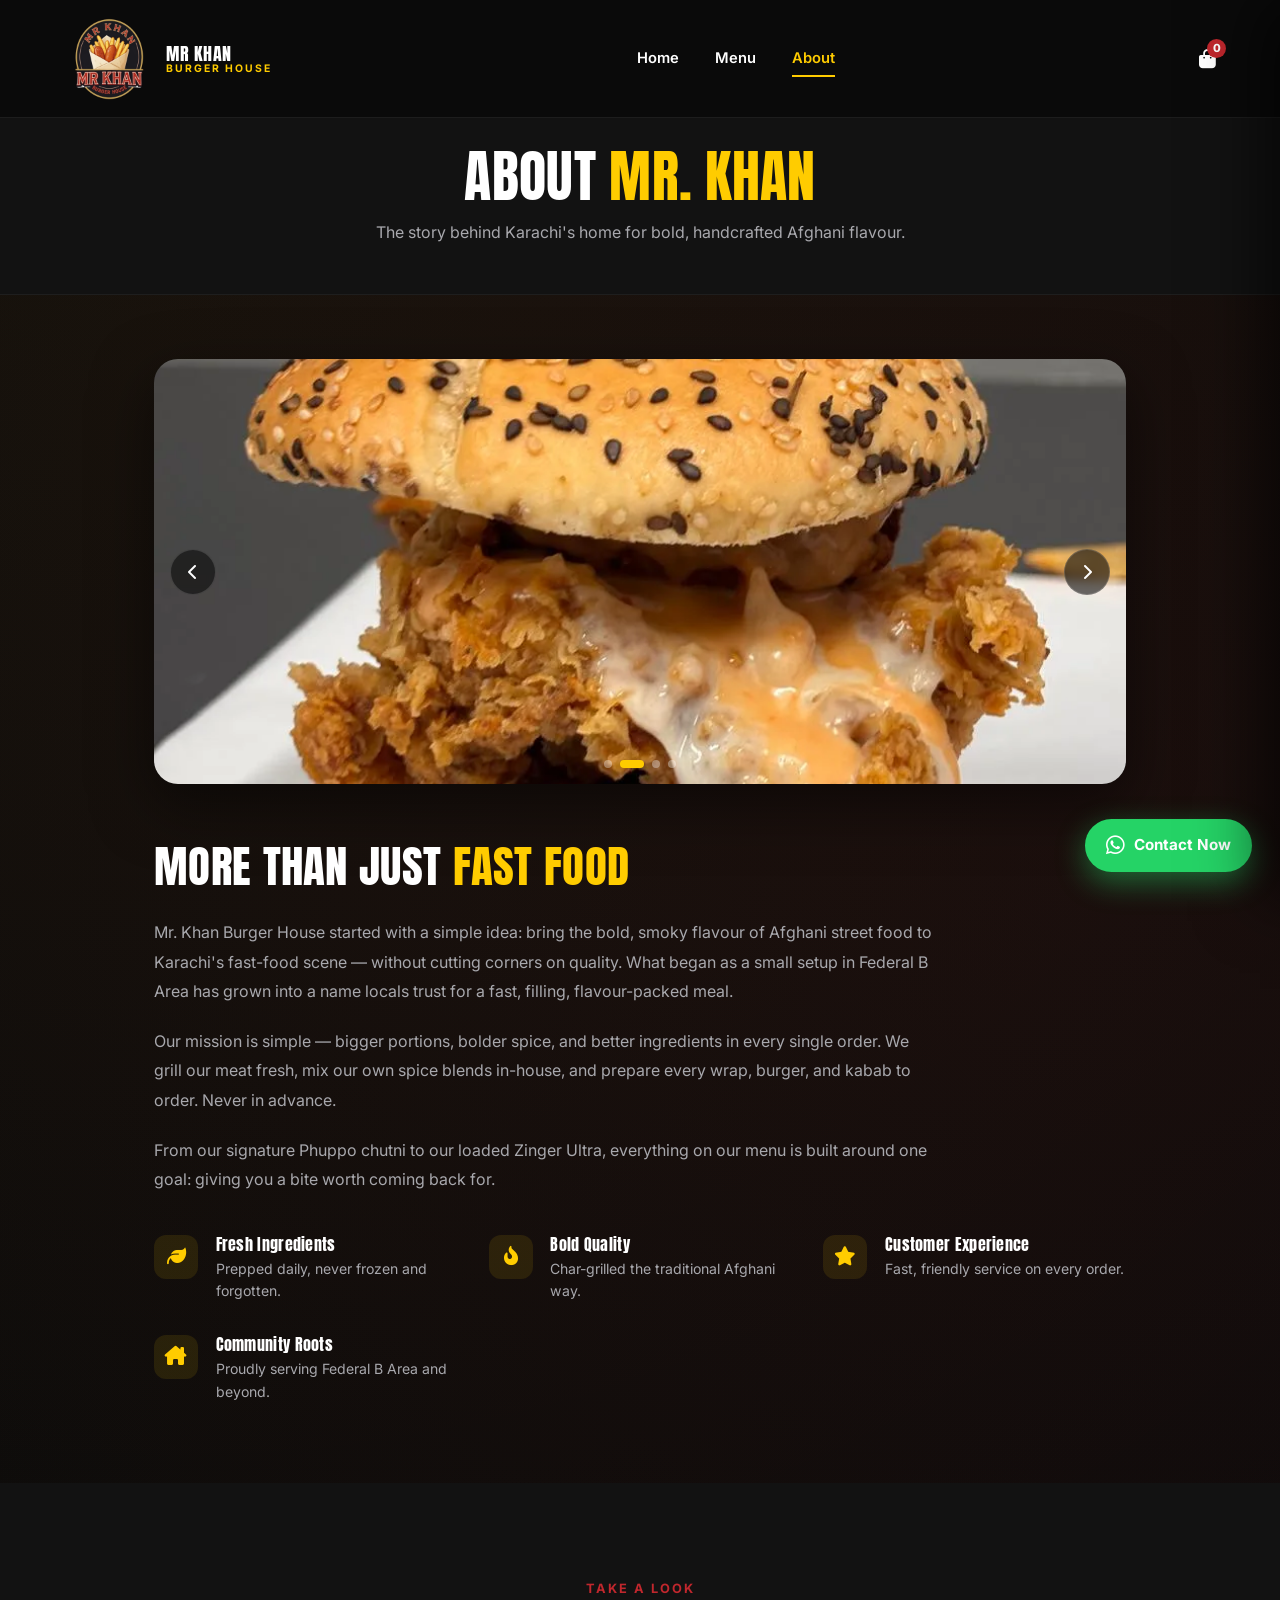
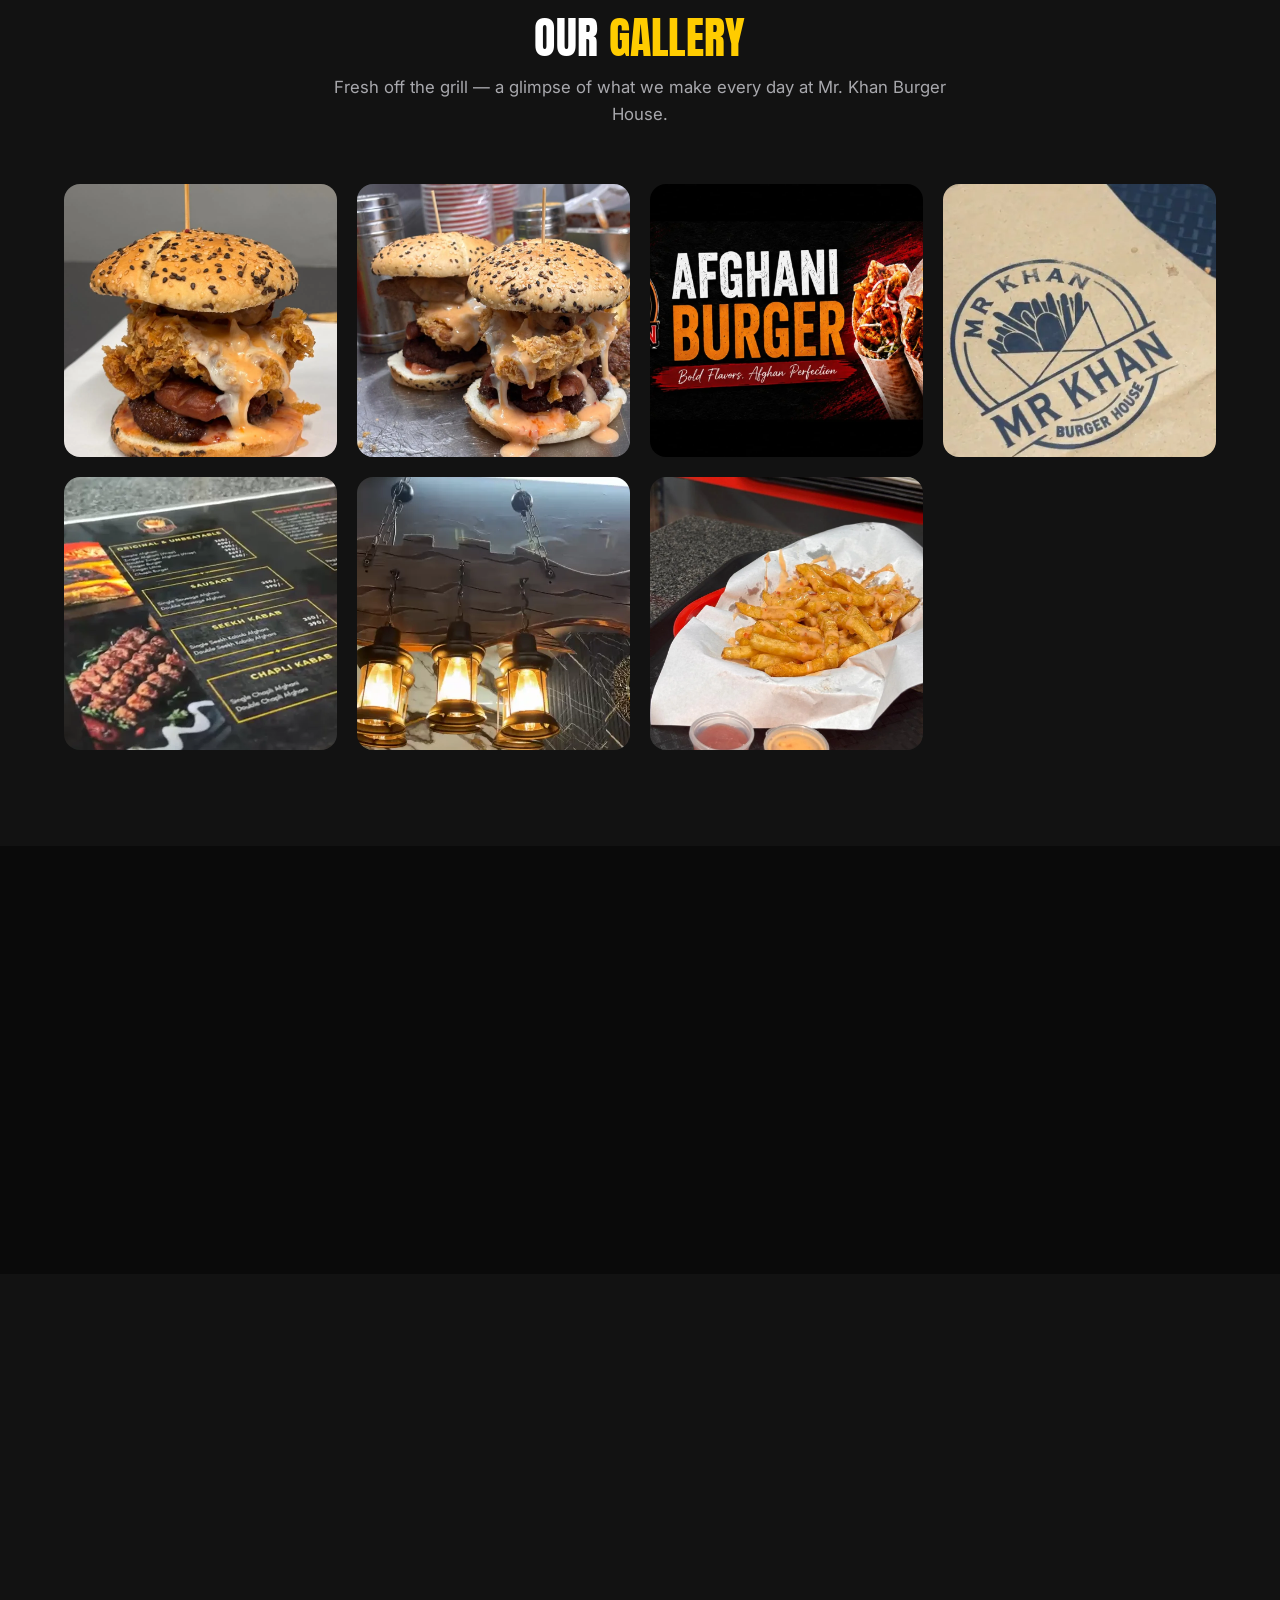
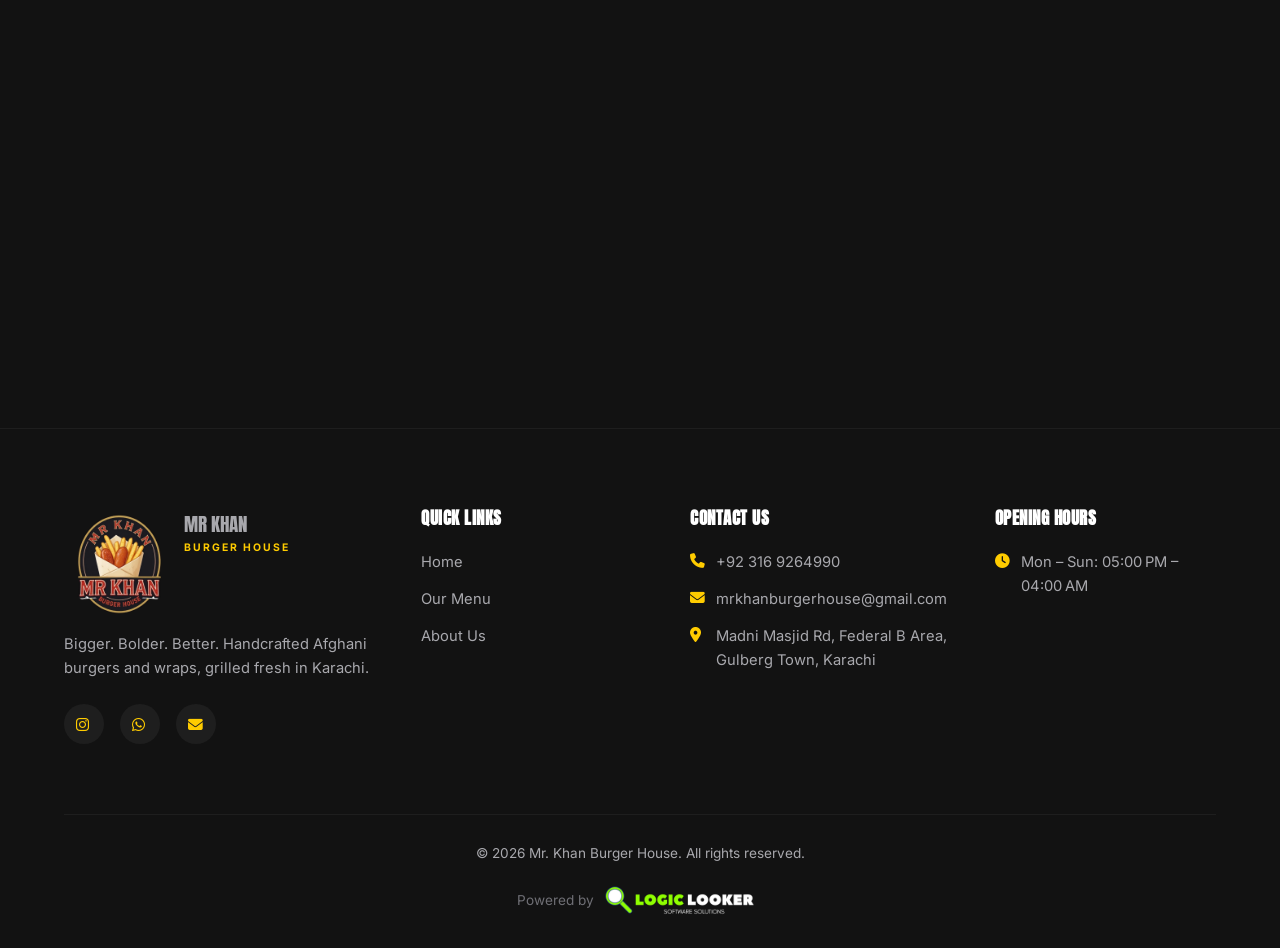
==== commit d6ba59c0: "final" ====
--- a/about.html
+++ b/about.html
@@ -11,16 +11,16 @@
 <meta property="og:type" content="website">
 <meta property="og:title" content="About Us | Mr. Khan Burger House">
 <meta property="og:description" content="Our story, our mission, and our commitment to fresh, bold Afghani flavour in Karachi.">
-<meta property="og:image" content="https://mrkhanburgerhouse.com/assets/logos/mrkhan-logo.png">
+<meta property="og:image" content="https://mrkhanburgerhouse.com/assets/logos/mrkhan-logo.webp">
 <meta property="og:url" content="https://mrkhanburgerhouse.com/about.html">
 
 <meta name="twitter:card" content="summary_large_image">
 <meta name="twitter:title" content="About Us | Mr. Khan Burger House">
 <meta name="twitter:description" content="Our story, our mission, and our commitment to fresh, bold Afghani flavour in Karachi.">
-<meta name="twitter:image" content="https://mrkhanburgerhouse.com/assets/logos/mrkhan-logo.png">
-
-<link rel="icon" type="image/png" href="assets/logos/mrkhan-logo.png">
-<link rel="apple-touch-icon" href="assets/logos/mrkhan-logo.png">
+<meta name="twitter:image" content="https://mrkhanburgerhouse.com/assets/logos/mrkhan-logo.webp">
+
+<link rel="icon" type="image/webp" href="assets/logos/mrkhan-logo.webp">
+<link rel="apple-touch-icon" href="assets/logos/mrkhan-logo.webp">
 
 <link rel="preconnect" href="https://fonts.googleapis.com">
 <link href="https://fonts.googleapis.com/css2?family=Anton&family=Inter:wght@300;400;500;600;700;800;900&display=swap" rel="stylesheet">
@@ -53,7 +53,7 @@
 <!-- ============================= Navigation ============================= -->
 <nav id="navbar" aria-label="Primary">
   <a href="index.html" class="nav-brand">
-    <img src="assets/logos/mrkhan-logo.png" alt="Mr. Khan Burger House logo">
+    <img src="assets/logos/mrkhan-logo.webp" alt="Mr. Khan Burger House logo">
     <span class="nav-brand-text">MR KHAN<span>BURGER HOUSE</span></span>
   </a>
   <div class="nav-links">
@@ -96,17 +96,17 @@
     <div class="about-slideshow fade-up" id="about-slideshow">
       <div class="slideshow-track" id="slideshow-track">
         <div class="slide active">
-          <img src="assets/slideshow/slide-1.jpeg" alt="Mr. Khan Burger House ambience" loading="eager">
+          <img src="assets/slideshow/slide-1.webp" alt="Mr. Khan Burger House ambience" loading="eager">
         </div>
         <div class="slide">
-          <img src="assets/slideshow/slide-2.jpeg" alt="Signature monster burger" loading="lazy">
+          <img src="assets/slideshow/slide-2.webp" alt="Signature monster burger" loading="lazy">
         </div>
 
         <div class="slide">
-          <img src="assets/slideshow/slide-4.jpeg" alt="Grilled burgers ready to serve" loading="lazy">
+          <img src="assets/slideshow/slide-4.webp" alt="Grilled burgers ready to serve" loading="lazy">
         </div>
         <div class="slide">
-          <img src="assets/slideshow/fries.jpg" alt="Golden crispy fries" loading="lazy">
+          <img src="assets/slideshow/fries.webp" alt="Golden crispy fries" loading="lazy">
         </div>
       </div>
       <button class="slide-btn slide-prev" id="slide-prev" aria-label="Previous slide">
@@ -172,32 +172,32 @@
     </div>
     <div class="gallery-grid fade-up">
       <div class="gallery-item">
-        <img src="assets/gallery/one-monster-burger.jpeg" alt="Mr. Khan signature monster burger" loading="lazy">
+        <img src="assets/gallery/one-monster-burger.webp" alt="Mr. Khan signature monster burger" loading="lazy">
         <div class="gallery-overlay"><span>Monster Burger</span></div>
       </div>
 
       <div class="gallery-item">
-        <img src="assets/gallery/2-two-monster-burger.jpeg" alt="Grilled burgers fresh off the flame" loading="lazy">
+        <img src="assets/gallery/2-two-monster-burger.webp" alt="Grilled burgers fresh off the flame" loading="lazy">
         <div class="gallery-overlay"><span>Fresh Off the Grill</span></div>
       </div>
       <div class="gallery-item">
-        <img src="assets/gallery/bg.jpeg" alt="Mr. Khan Burger House restaurant" loading="lazy">
+        <img src="assets/gallery/bg.webp" alt="Mr. Khan Burger House restaurant" loading="lazy">
         <div class="gallery-overlay"><span>Our Place</span></div>
       </div>
       <div class="gallery-item">
-        <img src="assets/gallery/feel/logo.png" alt="Mr. Khan Burger House logo" loading="lazy">
+        <img src="assets/gallery/feel/logo.webp" alt="Mr. Khan Burger House logo" loading="lazy">
         <div class="gallery-overlay"><span>Our Logo</span></div>
       </div>
       <div class="gallery-item">
-        <img src="assets/gallery/feel/menu.png" alt="Restaurant Menu" loading="lazy">
+        <img src="assets/gallery/feel/menu.webp" alt="Restaurant Menu" loading="lazy">
         <div class="gallery-overlay"><span>Menu</span></div>
       </div>
       <div class="gallery-item">
-        <img src="assets/gallery/feel/fish.png" alt="Restaurant Decoration" loading="lazy">
+        <img src="assets/gallery/feel/fish.webp" alt="Restaurant Decoration" loading="lazy">
         <div class="gallery-overlay"><span>Decoration</span></div>
       </div>
       <div class="gallery-item">
-        <img src="assets/gallery/fries.jpg" alt="Golden Crispy Fries" loading="lazy">
+        <img src="assets/gallery/fries.webp" alt="Golden Crispy Fries" loading="lazy">
         <div class="gallery-overlay"><span>Fries</span></div>
       </div>
     </div>
@@ -252,7 +252,7 @@
   <div class="footer-grid">
     <div class="footer-col">
       <a href="index.html" class="footer-brand">
-        <img src="assets/logos/mrkhan-logo.png" alt="Mr. Khan Burger House logo">
+        <img src="assets/logos/mrkhan-logo.webp" alt="Mr. Khan Burger House logo">
         <span class="footer-brand-text">MR KHAN<span>BURGER HOUSE</span></span>
       </a>
       <p style="margin-bottom:1.25rem;">Bigger. Bolder. Better. Handcrafted Afghani burgers and wraps, grilled fresh in Karachi.</p>
@@ -282,7 +282,7 @@
   <div class="footer-bottom">
     <p>&copy; 2026 Mr. Khan Burger House. All rights reserved.</p>
     <a href="https://logiclooker.com" target="_blank" rel="noopener" class="footer-powered">
-      Powered by <img src="assets/logos/logo.png" alt="VisionXSystems logo">
+      Powered by <img src="assets/logos/logo.webp" alt="VisionXSystems logo">
     </a>
   </div>
 </footer>
